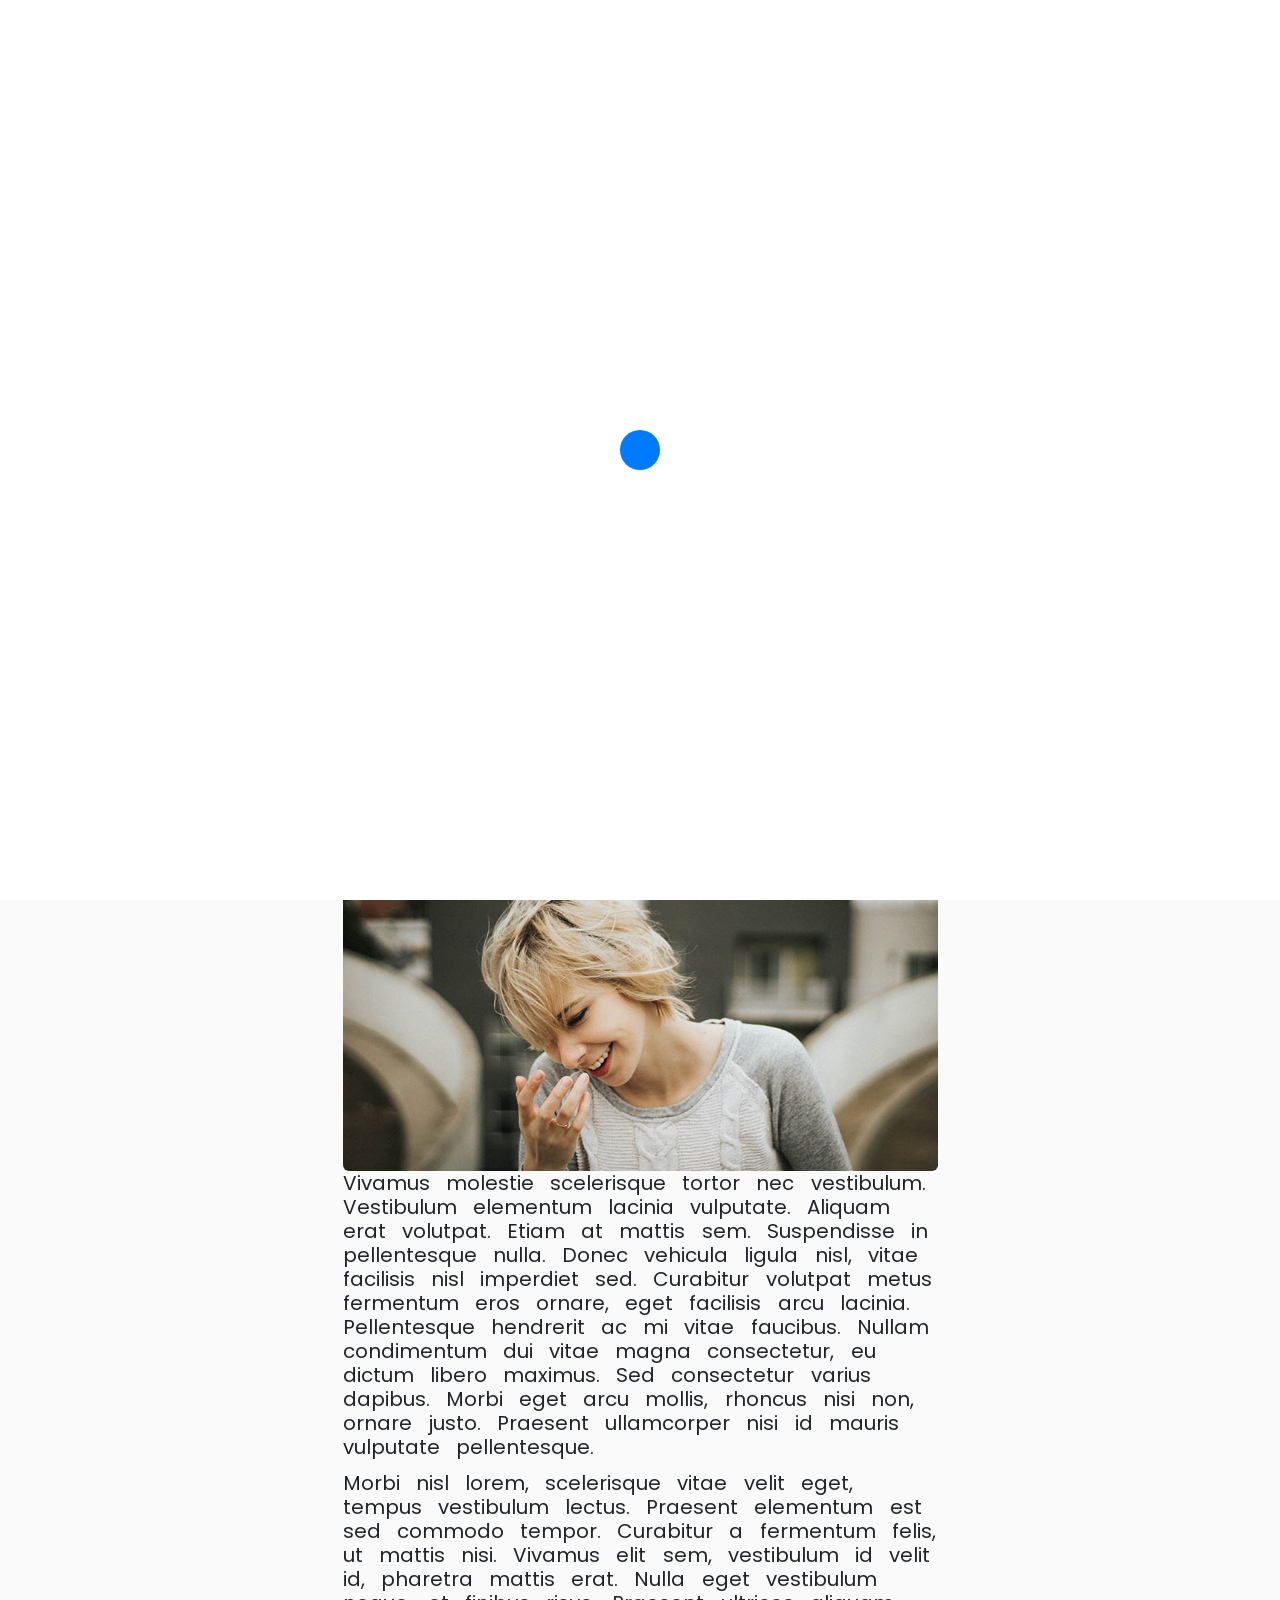
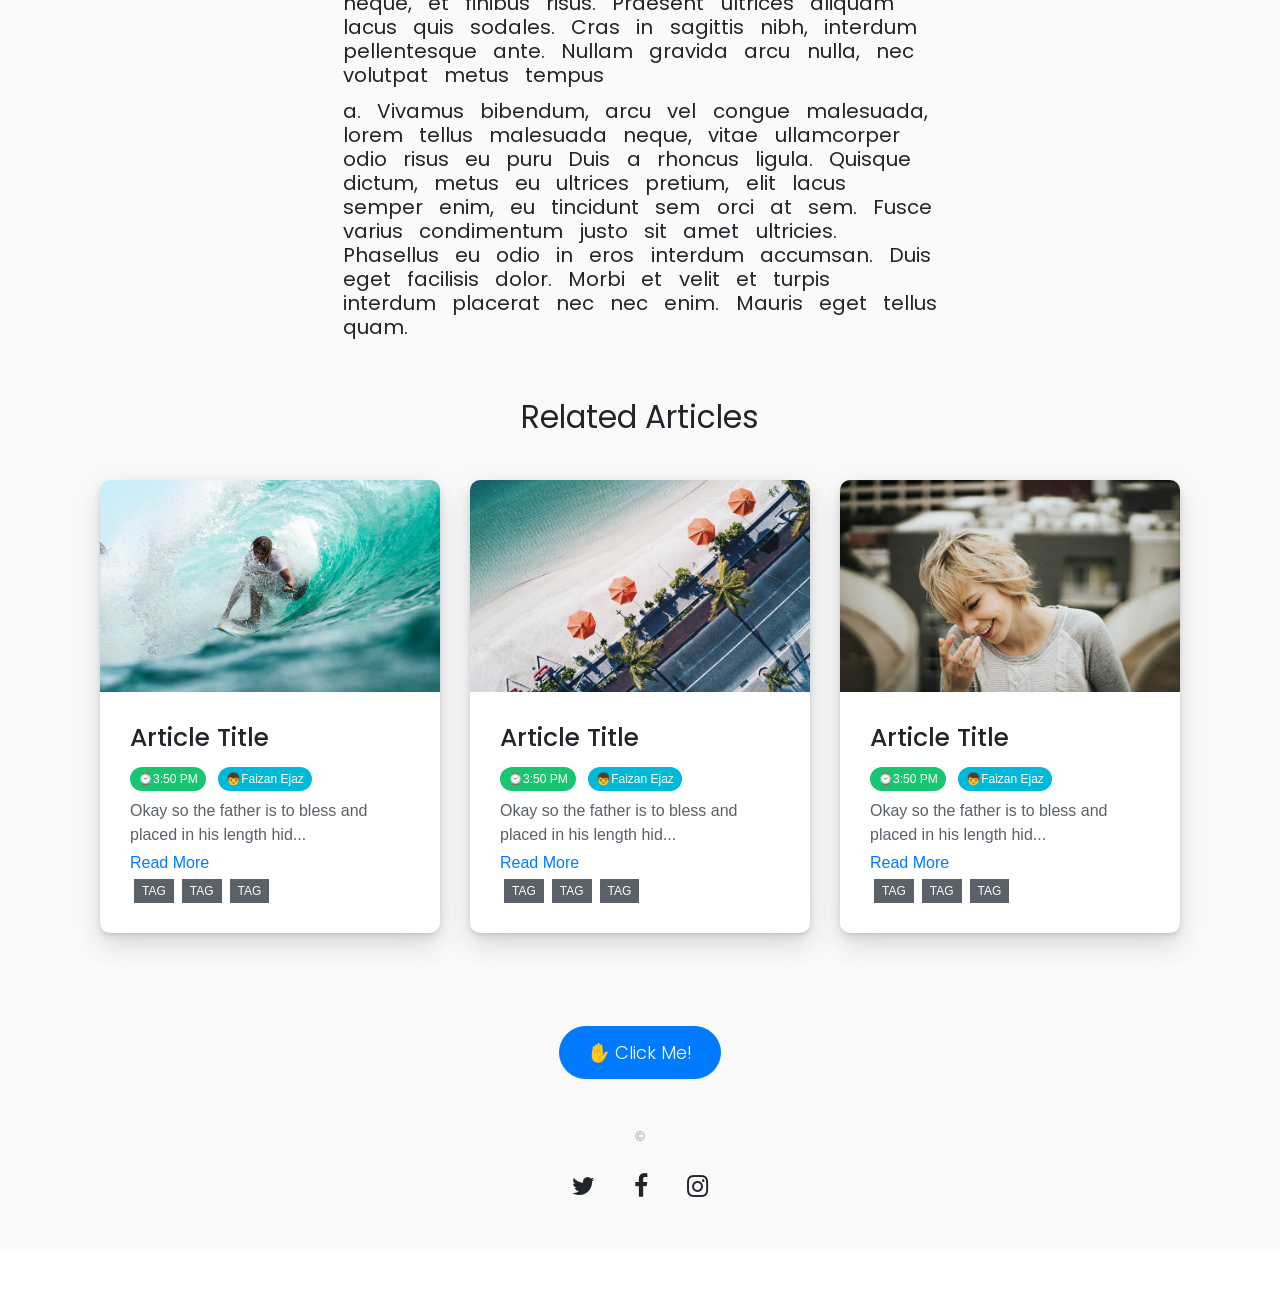
==== article.html @ 7bbad63c "initial commit" ====
<!doctype html>
<html class="no-js" lang="en">

<head>
    <meta charset="utf-8">
    <meta http-equiv="x-ua-compatible" content="ie=edge">
    <title>Article Layout</title>
    <meta name="description" content="Articles &amp; Cards">
    <meta name="viewport" content="width=device-width, initial-scale=1">
    <link rel="stylesheet" href="https://maxcdn.bootstrapcdn.com/bootstrap/4.0.0-beta/css/bootstrap.min.css" integrity="sha384-/Y6pD6FV/Vv2HJnA6t+vslU6fwYXjCFtcEpHbNJ0lyAFsXTsjBbfaDjzALeQsN6M" crossorigin="anonymous">
    <link rel="stylesheet" href="https://maxcdn.bootstrapcdn.com/font-awesome/4.7.0/css/font-awesome.min.css">
    <link rel="stylesheet" href="css/lib.min.css">
    <link rel="stylesheet" href="css/styles.css">
</head>

<body>
<div class="loader"><div class="page-loader"></div></div>

<!-- Page Content -->
<div class="page-content">
    <!-- Content -->
    <div class="content clearfix">

        <div class="py-0">
            <div class="icons-example mb-0">
                <div class="icons-example-wrapper material-icons col-md-12">
                    <div class="material-icons col-lg-3 col-md-3 col-sm-12 d-table text-center ml-auto mr-auto py-5">
                        <h2 class="text-light mb-2">Article Title 🦄</h2>
                    </div>
                    <div class="text-center">
                            <span class="badge ml-5 mr-5 mt-0 mb-0 badge-squared badge-outline-info">TAG</span>
                            <span class="badge ml-5 mr-5 mt-0 mb-0 badge-squared badge-outline-success">TAG</span>
                            <span class="badge ml-5 mr-5 mt-0 mb-0 badge-squared badge-outline-warning">TAG</span>
                            <span class="badge ml-5 mr-5 mt-0 mb-0 badge-squared badge-outline-success">TAG</span>
                    </div>

                    
                </div>
            </div>
        </div>
        
        <div class="row mt-5 mb-5">
            <div class="col-lg-3">
                banner
            </div>
            <div class="col-lg-6">
                    <div class="container article-content">
                                    <h3>Some heading:</h3>
                                    <h5>
                                    Fusce ut lacus quis lacus fringilla eleifend. Pellentesque in justo tincidunt,
                                    pulvinar augue quis, volutpat magna. Cras ullamcorper sem et lacus feugiat lacinia.
                                     Nunc mattis gravida semper. Ut quis libero tellus. Vestibulum interdum, lectus ac egestas sagittis,
                                      dolor lorem rutrum massa, ut facilisis diam ligula ac quam. Morbi rhoncus justo metus, vitae facilisis magna varius at.
                                       Vivamus feugiat facilisis ex, in fermentum magna posuere sit amet.
                
                            
                                    </h5>
                                    <center>
                                            <img src="images/3.jpg" class="img-thumbnail mb-10 mt-10" alt="">
                                        
                                    </center>
                                    <h5>
                                            Vivamus molestie scelerisque tortor nec vestibulum. Vestibulum elementum lacinia vulputate. Aliquam erat volutpat. 
                                            Etiam at mattis sem. Suspendisse in pellentesque nulla.
                                             Donec vehicula ligula nisl, vitae facilisis nisl imperdiet sed. Curabitur volutpat metus fermentum eros ornare, eget facilisis arcu lacinia.
                                             Pellentesque hendrerit ac mi vitae faucibus. Nullam condimentum dui vitae magna consectetur, eu dictum libero maximus.
                                             Sed consectetur varius dapibus. Morbi eget arcu mollis, rhoncus nisi non, ornare justo. Praesent ullamcorper nisi id mauris vulputate pellentesque.
                                                
                                    </h5>
                    
                                    <h5> 
                                        Morbi nisl lorem, scelerisque vitae velit eget, tempus vestibulum lectus. Praesent elementum est sed commodo tempor. Curabitur a fermentum felis,
                                        ut mattis nisi. Vivamus elit sem, vestibulum id velit id, pharetra mattis erat. Nulla eget vestibulum neque, et finibus risus.
                                        Praesent ultrices aliquam lacus quis sodales. Cras in sagittis nibh, interdum pellentesque ante. Nullam gravida arcu nulla, nec volutpat metus tempus
                    
                                    </h5>
                
                                    <h5>
                                            a. Vivamus bibendum, arcu vel congue malesuada, lorem tellus malesuada neque, vitae ullamcorper odio risus eu puru                              Duis a rhoncus ligula. Quisque dictum, metus eu ultrices pretium, elit lacus semper enim, eu tincidunt sem orci at sem.
                                   Fusce varius condimentum justo sit amet ultricies. Phasellus eu odio in eros interdum accumsan. 
                                    Duis eget facilisis dolor. Morbi et velit et turpis interdum placerat nec nec enim. Mauris eget tellus quam.
                                    </h5>
                        
                        </div>
            </div>
            <div class="col-lg-3">
                banner here
            </div>
        </div>
        
        <!-- Cards -->
        <div id="cards" class="container mb-2" style="padding-bottom: 1px">
            <div class="section-title col-lg-8 col-md-10 ml-auto mr-auto">
                <h3 class="mb-4 text-center">Related Articles</h3>
            </div>

            <div class="example col-md-12 ml-auto mr-auto">
                    <div class="row">
                            <div class="col-lg-4 col-md-6 col-sm-12 mb-4 sm-hidden">
                                    <div class="card">
                                            <img class="card-img-top" src="images/1.jpg" alt="Card image cap">
                                            <div class="card-body">
                                                <h4 class="card-title">Article Title</h4>
                                                <span class="badge mr-2 mb-2 badge-pill badge-success">⌚3:50 PM</span>
                                                <span class="badge mr-2 mb-2 badge-pill badge-info">👦Faizan Ejaz</span>
                                                <p class="card-text mb-1"> Okay so the father is to bless and placed
                                                    in his length hid...</p>
                                                <a href="#">Read More</a>
                                                <div class="row mt-1 ml-1">
                                                    <span class="badge mr-2 badge-squared badge-secondary">TAG</span>
                                                    <span class="badge mr-2 badge-squared badge-secondary">TAG</span>
                                                    <span class="badge mr-2 badge-squared badge-secondary">TAG</span>
                                                </div>
                                            </div>
                                        </div>
                            </div>
        
                            <div class="col-lg-4 col-md-6 col-sm-12 mb-3 sm-hidden">
                                <div class="card">
                                    <img class="card-img-top" src="images/2.jpg" alt="Card image cap">
                                    <div class="card-body">
                                        <h4 class="card-title">Article Title</h4>
                                        <span class="badge mr-2 mb-2 badge-pill badge-success">⌚3:50 PM</span>
                                        <span class="badge mr-2 mb-2 badge-pill badge-info">👦Faizan Ejaz</span>
                                        <p class="card-text mb-1"> Okay so the father is to bless and placed
                                            in his length hid...</p>
                                        <a href="#">Read More</a>
                                        <div class="row mt-1 ml-1">
                                            <span class="badge mr-2 badge-squared badge-secondary">TAG</span>
                                            <span class="badge mr-2 badge-squared badge-secondary">TAG</span>
                                            <span class="badge mr-2 badge-squared badge-secondary">TAG</span>
                                        </div>
                                    </div>
                                </div>
                            </div>
        
                            <div class="col-lg-4 col-md-6 col-sm-12 mb-4 sm-hidden">
                                    <div class="card">
                                            <img class="card-img-top" src="images/3.jpg" alt="Card image cap">
                                            <div class="card-body">
                                                <h4 class="card-title">Article Title</h4>
                                                <span class="badge mr-2 mb-2 badge-pill badge-success">⌚3:50 PM</span>
                                                <span class="badge mr-2 mb-2 badge-pill badge-info">👦Faizan Ejaz</span>
                                                <p class="card-text mb-1"> Okay so the father is to bless and placed
                                                    in his length hid...</p>
                                                <a href="#">Read More</a>
                                                <div class="row mt-1 ml-1">
                                                    <span class="badge mr-2 badge-squared badge-secondary">TAG</span>
                                                    <span class="badge mr-2 badge-squared badge-secondary">TAG</span>
                                                    <span class="badge mr-2 badge-squared badge-secondary">TAG</span>
                                                </div>
                                            </div>
                                        </div>
                            </div>
        
                        </div>
            </div>
        </div>



            <div class="mb-5">
                <!-- Trigger -->
                <button type="button" class="btn btn-primary btn-pill btn-lg d-table ml-auto mr-auto" data-toggle="modal" data-target="#exampleModal">
                    ✋ Click Me!
                </button>


<!-- footer -->
    <footer class="main-footer py-5">
        <p class="text-muted text-center small p-0 mb-4">&copy;</p>
        <div class="social d-table ml-auto mr-auto">
            <a class="twitter mx-3 h4" href="" target="_blank">
                <i class="fa fa-twitter"></i>
                <span class="sr-only">View our Twitter Profile</span>
            </a>
            <a class="facebook mx-3 h4" href="" target="_blank">
                <i class="fa fa-facebook"></i>
                <span class="sr-only">View our Facebook Profile <span>
            </a>
            <a class="github mx-3 h4" href="" target="_blank">
                <i class="fa fa-instagram"></i>
                <span class="sr-only">View our Instagram Profile</span>
            </a>
        </div>
    </footer>
</div>

<!-- JavaScript -->
<script src="https://code.jquery.com/jquery-3.2.1.min.js" integrity="sha256-hwg4gsxgFZhOsEEamdOYGBf13FyQuiTwlAQgxVSNgt4=" crossorigin="anonymous"></script>
<script src="https://cdnjs.cloudflare.com/ajax/libs/popper.js/1.11.0/umd/popper.min.js" integrity="sha384-b/U6ypiBEHpOf/4+1nzFpr53nxSS+GLCkfwBdFNTxtclqqenISfwAzpKaMNFNmj4" crossorigin="anonymous"></script>
<script src="https://maxcdn.bootstrapcdn.com/bootstrap/4.0.0-beta/js/bootstrap.min.js" integrity="sha384-h0AbiXch4ZDo7tp9hKZ4TsHbi047NrKGLO3SEJAg45jXxnGIfYzk4Si90RDIqNm1" crossorigin="anonymous"></script>
<script src="js/lib.min.js"></script>
<script src="js/main.js"></script>

</body>
</html>
---- css/lib.min.css ----
@import url(https://fonts.googleapis.com/css?family=Poppins:300,400,500,600|Roboto+Mono);@media (max-width:575px){html{font-size:15px}}body{font-size:1rem;font-weight:300;color:#5a6169;background-color:#fff}a{color:#007bff;text-decoration:none}a:hover{color:#0056b3;text-decoration:underline}b,strong{font-weight:500}h1,h2,h3,h4,h5,h6{margin-top:0;margin-bottom:.5rem}.h1,.h2,.h3,.h4,.h5,.h6,h1,h2,h3,h4,h5,h6{margin-bottom:.75rem;font-family:Poppins,-apple-system,BlinkMacSystemFont,"Segoe UI",Roboto,"Helvetica Neue",Arial,sans-serif;font-weight:400;color:#212529}.h1,h1{font-size:3.052rem;letter-spacing:-.0625rem;line-height:3rem}.h2,h2{font-size:2.441rem;letter-spacing:-.0625rem;line-height:2.25rem}.h3,h3{font-size:1.953rem;line-height:2.25rem}.h4,h4{font-size:1.563rem;line-height:2rem}.h5,h5{font-size:1.25rem;line-height:1.5rem}.h6,h6{font-size:1rem;line-height:1.5rem}p+.h1,p+.h2,p+.h3,p+.h4,p+.h5,p+.h6,p+h1,p+h2,p+h3,p+h4,p+h5,p+h6{margin-top:2.25rem}.lead{line-height:1.875rem}.display-1,.display-2,.display-3,.display-4{margin-bottom:.75rem}.display-1{font-size:7.451rem;line-height:1}.display-2{font-size:5.96rem;line-height:1}.display-3{font-size:4.768rem;line-height:1}.display-4{font-size:3.815rem;line-height:1}p{margin-bottom:1.75rem}hr{margin-top:1.125rem;margin-bottom:1.125rem}.mark,mark{background-color:#fff09e}.blockquote{margin-bottom:.75rem;font-size:1.5rem}.blockquote-footer{font-size:1.125rem}.img-thumbnail{padding:0;border:none;border-radius:.375rem;box-shadow:none}.figure-img{margin-bottom:.75rem}.figure-caption{font-size:1rem}code,kbd,pre,samp{font-family:"Roboto Mono",Menlo,Monaco,Consolas,"Liberation Mono","Courier New",monospace}code{padding:.1875rem .8125rem;font-size:.75rem}kbd{padding:.1875rem .8125rem;font-size:.75rem;border-radius:.625rem;box-shadow:none}pre{margin-bottom:.75rem;font-size:.75rem;color:#212529;line-height:1.375rem}.table{margin-bottom:1.5rem}.table-striped tbody tr:nth-of-type(odd){background-color:#f7f8fb}.table-primary,.table-primary>td,.table-primary>th{background-color:#b8daff}.table-hover .table-primary:hover{background-color:#9fcdff}.table-hover .table-primary:hover>td,.table-hover .table-primary:hover>th{background-color:#9fcdff}.table-secondary,.table-secondary>td,.table-secondary>th{background-color:#d1d3d5}.table-hover .table-secondary:hover{background-color:#c4c6c9}.table-hover .table-secondary:hover>td,.table-hover .table-secondary:hover>th{background-color:#c4c6c9}.table-success,.table-success>td,.table-success>th{background-color:#beefd7}.table-hover .table-success:hover{background-color:#aaeaca}.table-hover .table-success:hover>td,.table-hover .table-success:hover>th{background-color:#aaeaca}.table-info,.table-info>td,.table-info>th{background-color:#b8ebf4}.table-hover .table-info:hover{background-color:#a2e5f1}.table-hover .table-info:hover>td,.table-hover .table-info:hover>th{background-color:#a2e5f1}.table-warning,.table-warning>td,.table-warning>th{background-color:#ffeab8}.table-hover .table-warning:hover{background-color:#ffe29f}.table-hover .table-warning:hover>td,.table-hover .table-warning:hover>th{background-color:#ffe29f}.table-danger,.table-danger>td,.table-danger>th{background-color:#eebec8}.table-hover .table-danger:hover{background-color:#e9aab7}.table-hover .table-danger:hover>td,.table-hover .table-danger:hover>th{background-color:#e9aab7}.table-light,.table-light>td,.table-light>th{background-color:#f9fafb}.table-hover .table-light:hover{background-color:#eaedf1}.table-hover .table-light:hover>td,.table-hover .table-light:hover>th{background-color:#eaedf1}.table-dark,.table-dark>td,.table-dark>th{background-color:#c1c2c3}.table-hover .table-dark:hover{background-color:#b4b5b6}.table-hover .table-dark:hover>td,.table-hover .table-dark:hover>th{background-color:#b4b5b6}.form-control{padding:.664rem 1rem;font-size:.95rem;line-height:1.125rem;color:#495057;border:1px solid #becad6;font-weight:300;border-radius:.375rem;transition:border-color 250ms cubic-bezier(.27,.01,.38,1.06),box-shadow 250ms cubic-bezier(.27,.01,.38,1.06)}.form-control:hover{border-color:#8fa4b8}.form-control:focus{color:#495057;border-color:#007bff;box-shadow:0 .313rem .719rem rgba(0,123,255,.1),0 .156rem .125rem rgba(0,0,0,.06)}.form-control:focus:hover{border-color:#007bff}.form-control::-webkit-input-placeholder{color:#868e96}.form-control:-ms-input-placeholder{color:#868e96}.form-control::placeholder{color:#868e96}.form-control:disabled,.form-control[readonly]{background-color:#f5f6f7}.form-control:disabled:hover,.form-control[readonly]:hover{cursor:not-allowed}select.form-control:hover{cursor:pointer}form .col-form-label,form .col-form-legend,form label{font-size:.95rem}form label:hover{cursor:pointer}.col-form-label{padding-top:calc(.664rem - 1px * 2);padding-bottom:calc(.664rem - 1px * 2)}.col-form-label-lg{padding-top:calc(.75rem - 1px * 2);padding-bottom:calc(.75rem - 1px * 2);font-size:1rem}.col-form-label-sm{padding-top:calc(.35rem - 1px * 2);padding-bottom:calc(.35rem - 1px * 2);font-size:.875rem}.col-form-legend{padding-top:.664rem;padding-bottom:.664rem}.form-control-plaintext{padding-top:.664rem;padding-bottom:.664rem;line-height:1.1;font-weight:300}.form-control-sm{padding:.35rem 1rem;font-size:.875rem;border-radius:.2rem}select.form-control-sm:not([size]):not([multiple]){height:calc(1.575rem + 2px)}.form-control-lg{padding:.75rem 1.75rem;font-size:1rem;border-radius:.5rem}select.form-control-lg:not([size]):not([multiple]){height:calc(2.5rem + 2px)}.form-check.disabled .form-check-label{color:#868e96}.form-check-label{padding-left:1.25rem}.form-check-input{margin-top:.313rem;margin-left:-1.25rem;margin-right:.313rem}.invalid-feedback{display:none;margin-top:.25rem;font-size:.875rem;color:#c4183c}.custom-select.is-valid,.form-control.is-valid,.was-validated .custom-select:valid,.was-validated .form-control:valid{border-color:#17c671;box-shadow:0 5px 11.5px rgba(23,198,113,.1)}.custom-select.is-valid:focus,.form-control.is-valid:focus,.was-validated .custom-select:valid:focus,.was-validated .form-control:valid:focus{box-shadow:0 5px 11.5px rgba(23,198,113,.1),0 1px 1px .1rem rgba(23,198,113,.2)}.custom-select.is-valid:focus:hover,.form-control.is-valid:focus:hover,.was-validated .custom-select:valid:focus:hover,.was-validated .form-control:valid:focus:hover{border-color:#17c671}.form-check-input.is-valid+.form-check-label,.was-validated .form-check-input:valid+.form-check-label{color:#17c671}.custom-control-input.is-valid~.custom-control-indicator,.was-validated .custom-control-input:valid~.custom-control-indicator{background-color:#57eca4;border-color:#2ae68b}.custom-control-input.is-valid~.custom-control-description,.was-validated .custom-control-input:valid~.custom-control-description{color:#17c671}.custom-select.is-valid,.was-validated .custom-select:valid{color:#17c671}.custom-file-input:focus.is-valid~.custom-file-control,.was-validated .custom-file-input:focus:valid~.custom-file-control{box-shadow:0 5px 11.5px rgba(23,198,113,.1),0 1px 1px .1rem rgba(23,198,113,.2)}.custom-file-input.is-valid~.custom-file-control,.was-validated .custom-file-input:valid~.custom-file-control{border-color:#17c671;box-shadow:0 5px 11.5px rgba(23,198,113,.1)}.custom-file-input.is-valid~.custom-file-control::before,.was-validated .custom-file-input:valid~.custom-file-control::before{background-color:#b3f6d5;border-color:#2ae68b;color:#17c671}.custom-file-input.is-valid~.custom-file-control::after,.was-validated .custom-file-input:valid~.custom-file-control::after{color:#17c671}.custom-toggle .custom-control-input:checked.is-valid~.custom-control-indicator,.was-validated .custom-toggle .custom-control-input:checked:valid~.custom-control-indicator{background:#17c671;border-color:transparent}.custom-toggle .custom-control-input:checked.is-valid~.custom-control-indicator:after,.was-validated .custom-toggle .custom-control-input:checked:valid~.custom-control-indicator:after{background:#fff}.custom-toggle .custom-control-input.is-valid~.custom-control-indicator,.was-validated .custom-toggle .custom-control-input:valid~.custom-control-indicator{background:#fff}.custom-toggle .custom-control-input.is-valid~.custom-control-indicator:after,.was-validated .custom-toggle .custom-control-input:valid~.custom-control-indicator:after{background:#eb8c95}.custom-select.is-invalid,.form-control.is-invalid,.was-validated .custom-select:invalid,.was-validated .form-control:invalid{border-color:#c4183c;box-shadow:0 5px 11.5px rgba(196,24,60,.1)}.custom-select.is-invalid:focus,.form-control.is-invalid:focus,.was-validated .custom-select:invalid:focus,.was-validated .form-control:invalid:focus{box-shadow:0 5px 11.5px rgba(196,24,60,.1),0 1px 1px .1rem rgba(196,24,60,.2)}.custom-select.is-invalid:focus:hover,.form-control.is-invalid:focus:hover,.was-validated .custom-select:invalid:focus:hover,.was-validated .form-control:invalid:focus:hover{border-color:#c4183c}.form-check-input.is-invalid+.form-check-label,.was-validated .form-check-input:invalid+.form-check-label{color:#c4183c}.custom-control-input.is-invalid~.custom-control-indicator,.was-validated .custom-control-input:invalid~.custom-control-indicator{background-color:#ea5876;border-color:#e52a51}.custom-control-input.is-invalid~.custom-control-description,.was-validated .custom-control-input:invalid~.custom-control-description{color:#c4183c}.custom-select.is-invalid,.was-validated .custom-select:invalid{color:#c4183c}.custom-file-input:focus.is-invalid~.custom-file-control,.was-validated .custom-file-input:focus:invalid~.custom-file-control{box-shadow:0 5px 11.5px rgba(196,24,60,.1),0 1px 1px .1rem rgba(196,24,60,.2)}.custom-file-input.is-invalid~.custom-file-control,.was-validated .custom-file-input:invalid~.custom-file-control{border-color:#c4183c;box-shadow:0 5px 11.5px rgba(196,24,60,.1)}.custom-file-input.is-invalid~.custom-file-control::before,.was-validated .custom-file-input:invalid~.custom-file-control::before{background-color:#f6b2c0;border-color:#e52a51;color:#c4183c}.custom-file-input.is-invalid~.custom-file-control::after,.was-validated .custom-file-input:invalid~.custom-file-control::after{color:#c4183c}.custom-toggle .custom-control-input:checked.is-invalid~.custom-control-indicator,.was-validated .custom-toggle .custom-control-input:checked:invalid~.custom-control-indicator{background:#17c671;border-color:transparent}.custom-toggle .custom-control-input:checked.is-invalid~.custom-control-indicator:after,.was-validated .custom-toggle .custom-control-input:checked:invalid~.custom-control-indicator:after{background:#fff}.custom-toggle .custom-control-input.is-invalid~.custom-control-indicator,.was-validated .custom-toggle .custom-control-input:invalid~.custom-control-indicator{background:#fff}.custom-toggle .custom-control-input.is-invalid~.custom-control-indicator:after,.was-validated .custom-toggle .custom-control-input:invalid~.custom-control-indicator:after{background:#eb8c95}.btn{font-weight:300;font-family:Poppins,-apple-system,BlinkMacSystemFont,"Segoe UI",Roboto,"Helvetica Neue",Arial,sans-serif;border:1px solid transparent;padding:.75rem 1.25rem;font-size:.875rem;line-height:1.1;border-radius:.375rem;transition:all 250ms cubic-bezier(.27,.01,.38,1.06)}.btn.hover,.btn:hover{cursor:pointer}.btn.disabled,.btn:disabled{box-shadow:none}.btn.btn-squared{border-radius:0}.btn.btn-pill{border-radius:50px}.btn-primary{background-color:#007bff;border-color:#007bff;box-shadow:none;color:#fff}.btn-primary:hover{color:#fff;background-color:#006fe6;border-color:#007bff;box-shadow:0 5px 15px rgba(0,0,0,.05),0 4px 10px rgba(0,123,255,.25)}.btn-primary.focus,.btn-primary:focus{box-shadow:0 0 0 3px rgba(0,123,255,.15),0 3px 15px rgba(0,123,255,.2),0 2px 5px rgba(0,0,0,.1)}.btn-primary.disabled,.btn-primary:disabled{background-color:#007bff;border-color:#007bff;box-shadow:none;cursor:not-allowed}.btn-primary.active,.btn-primary:active,.show>.btn-primary.dropdown-toggle{background-color:#006fe6;background-image:none;border-color:#0062cc;box-shadow:inset 0 .1875rem .625rem 0 #0062cc,inset 0 .0625rem .125rem 0 #0056b3}.btn-secondary{background-color:#5a6169;border-color:#5a6169;box-shadow:none;color:#fff}.btn-secondary:hover{color:#fff;background-color:#4e545b;border-color:#5a6169;box-shadow:0 5px 15px rgba(0,0,0,.05),0 4px 10px rgba(90,97,105,.25)}.btn-secondary.focus,.btn-secondary:focus{box-shadow:0 0 0 3px rgba(90,97,105,.15),0 3px 15px rgba(90,97,105,.2),0 2px 5px rgba(0,0,0,.1)}.btn-secondary.disabled,.btn-secondary:disabled{background-color:#5a6169;border-color:#5a6169;box-shadow:none;cursor:not-allowed}.btn-secondary.active,.btn-secondary:active,.show>.btn-secondary.dropdown-toggle{background-color:#4e545b;background-image:none;border-color:#42484e;box-shadow:inset 0 .1875rem .625rem 0 #42484e,inset 0 .0625rem .125rem 0 #373b40}.btn-success{background-color:#17c671;border-color:#17c671;box-shadow:none;color:#fff}.btn-success:hover{color:#fff;background-color:#14af64;border-color:#17c671;box-shadow:0 5px 15px rgba(0,0,0,.05),0 4px 10px rgba(23,198,113,.25)}.btn-success.focus,.btn-success:focus{box-shadow:0 0 0 3px rgba(23,198,113,.15),0 3px 15px rgba(23,198,113,.2),0 2px 5px rgba(0,0,0,.1)}.btn-success.disabled,.btn-success:disabled{background-color:#17c671;border-color:#17c671;box-shadow:none;cursor:not-allowed}.btn-success.active,.btn-success:active,.show>.btn-success.dropdown-toggle{background-color:#14af64;background-image:none;border-color:#129857;box-shadow:inset 0 .1875rem .625rem 0 #129857,inset 0 .0625rem .125rem 0 #0f814a}.btn-info{background-color:#00b8d8;border-color:#00b8d8;box-shadow:none;color:#fff}.btn-info:hover{color:#fff;background-color:#00a2bf;border-color:#00b8d8;box-shadow:0 5px 15px rgba(0,0,0,.05),0 4px 10px rgba(0,184,216,.25)}.btn-info.focus,.btn-info:focus{box-shadow:0 0 0 3px rgba(0,184,216,.15),0 3px 15px rgba(0,184,216,.2),0 2px 5px rgba(0,0,0,.1)}.btn-info.disabled,.btn-info:disabled{background-color:#00b8d8;border-color:#00b8d8;box-shadow:none;cursor:not-allowed}.btn-info.active,.btn-info:active,.show>.btn-info.dropdown-toggle{background-color:#00a2bf;background-image:none;border-color:#008da5;box-shadow:inset 0 .1875rem .625rem 0 #008da5,inset 0 .0625rem .125rem 0 #00778c}.btn-warning{background-color:#ffb400;border-color:#ffb400;box-shadow:none;color:#000}.btn-warning:hover{color:#000;background-color:#e6a200;border-color:#ffb400;box-shadow:0 5px 15px rgba(0,0,0,.05),0 4px 10px rgba(255,180,0,.25)}.btn-warning.focus,.btn-warning:focus{box-shadow:0 0 0 3px rgba(255,180,0,.15),0 3px 15px rgba(255,180,0,.2),0 2px 5px rgba(0,0,0,.1)}.btn-warning.disabled,.btn-warning:disabled{background-color:#ffb400;border-color:#ffb400;box-shadow:none;cursor:not-allowed}.btn-warning.active,.btn-warning:active,.show>.btn-warning.dropdown-toggle{background-color:#e6a200;background-image:none;border-color:#cc9000;box-shadow:inset 0 .1875rem .625rem 0 #cc9000,inset 0 .0625rem .125rem 0 #b37e00}.btn-danger{background-color:#c4183c;border-color:#c4183c;box-shadow:none;color:#fff}.btn-danger:hover{color:#fff;background-color:#ad1535;border-color:#c4183c;box-shadow:0 5px 15px rgba(0,0,0,.05),0 4px 10px rgba(196,24,60,.25)}.btn-danger.focus,.btn-danger:focus{box-shadow:0 0 0 3px rgba(196,24,60,.15),0 3px 15px rgba(196,24,60,.2),0 2px 5px rgba(0,0,0,.1)}.btn-danger.disabled,.btn-danger:disabled{background-color:#c4183c;border-color:#c4183c;box-shadow:none;cursor:not-allowed}.btn-danger.active,.btn-danger:active,.show>.btn-danger.dropdown-toggle{background-color:#ad1535;background-image:none;border-color:#97122e;box-shadow:inset 0 .1875rem .625rem 0 #97122e,inset 0 .0625rem .125rem 0 #801027}.btn-light{background-color:#e9ecef;border-color:#e9ecef;box-shadow:none;color:#3b4651}.btn-light:hover{color:#3b4651;background-color:#dadfe4;border-color:#e9ecef;box-shadow:0 5px 15px rgba(0,0,0,.05),0 4px 10px rgba(233,236,239,.25)}.btn-light.focus,.btn-light:focus{box-shadow:0 0 0 3px rgba(233,236,239,.15),0 3px 15px rgba(233,236,239,.2),0 2px 5px rgba(0,0,0,.1)}.btn-light.disabled,.btn-light:disabled{background-color:#e9ecef;border-color:#e9ecef;box-shadow:none;cursor:not-allowed}.btn-light.active,.btn-light:active,.show>.btn-light.dropdown-toggle{background-color:#dadfe4;background-image:none;border-color:#cbd3da;box-shadow:inset 0 .1875rem .625rem 0 #cbd3da,inset 0 .0625rem .125rem 0 #bdc6cf}.btn-dark{background-color:#212529;border-color:#212529;box-shadow:none;color:#fff}.btn-dark:hover{color:#fff;background-color:#16181b;border-color:#212529;box-shadow:0 5px 15px rgba(0,0,0,.05),0 4px 10px rgba(33,37,41,.25)}.btn-dark.focus,.btn-dark:focus{box-shadow:0 0 0 3px rgba(33,37,41,.15),0 3px 15px rgba(33,37,41,.2),0 2px 5px rgba(0,0,0,.1)}.btn-dark.disabled,.btn-dark:disabled{background-color:#212529;border-color:#212529;box-shadow:none;cursor:not-allowed}.btn-dark.active,.btn-dark:active,.show>.btn-dark.dropdown-toggle{background-color:#16181b;background-image:none;border-color:#0a0c0d;box-shadow:inset 0 .1875rem .625rem 0 #0a0c0d,inset 0 .0625rem .125rem 0 #000}.btn-white{background-color:#fff;border-color:#fff;box-shadow:none;color:#595959}.btn-white:hover{color:#595959;background-color:#f2f2f2;border-color:#fff;box-shadow:0 5px 15px rgba(0,0,0,.05),0 4px 10px rgba(255,255,255,.25)}.btn-white.focus,.btn-white:focus{box-shadow:0 0 0 3px rgba(255,255,255,.15),0 3px 15px rgba(255,255,255,.2),0 2px 5px rgba(0,0,0,.1)}.btn-white.disabled,.btn-white:disabled{background-color:#fff;border-color:#fff;box-shadow:none;cursor:not-allowed}.btn-white.active,.btn-white:active,.show>.btn-white.dropdown-toggle{background-color:#f2f2f2;background-image:none;border-color:#e6e6e6;box-shadow:inset 0 .1875rem .625rem 0 #e6e6e6,inset 0 .0625rem .125rem 0 #d9d9d9}.btn-black{background-color:#000;border-color:#000;box-shadow:none;color:#fff}.btn-black:hover{color:#fff;background-color:#000;border-color:#000;box-shadow:0 5px 15px rgba(0,0,0,.05),0 4px 10px rgba(0,0,0,.25)}.btn-black.focus,.btn-black:focus{box-shadow:0 0 0 3px rgba(0,0,0,.15),0 3px 15px rgba(0,0,0,.2),0 2px 5px rgba(0,0,0,.1)}.btn-black.disabled,.btn-black:disabled{background-color:#000;border-color:#000;box-shadow:none;cursor:not-allowed}.btn-black.active,.btn-black:active,.show>.btn-black.dropdown-toggle{background-color:#000;background-image:none;border-color:#000;box-shadow:inset 0 .1875rem .625rem 0 #000,inset 0 .0625rem .125rem 0 #000}.btn-outline-primary{background-color:transparent;background-image:none;border-color:#007bff}.btn-outline-primary:hover{background-color:#007bff;border-color:#007bff;box-shadow:0 5px 15px rgba(0,0,0,.05),0 4px 10px rgba(0,123,255,.25);color:#fff}.btn-outline-primary.focus,.btn-outline-primary:focus{box-shadow:0 0 0 3px rgba(0,123,255,.15),0 3px 15px rgba(0,123,255,.2),0 2px 5px rgba(0,0,0,.1)}.btn-outline-primary.disabled,.btn-outline-primary:disabled{color:#007bff;background-color:transparent;box-shadow:none}.btn-outline-primary.active,.btn-outline-primary:active,.show>.btn-outline-primary.dropdown-toggle{color:#fff;background-color:#007bff;border-color:#007bff}.btn-outline-secondary{background-color:transparent;background-image:none;border-color:#5a6169}.btn-outline-secondary:hover{background-color:#5a6169;border-color:#5a6169;box-shadow:0 5px 15px rgba(0,0,0,.05),0 4px 10px rgba(90,97,105,.25);color:#fff}.btn-outline-secondary.focus,.btn-outline-secondary:focus{box-shadow:0 0 0 3px rgba(90,97,105,.15),0 3px 15px rgba(90,97,105,.2),0 2px 5px rgba(0,0,0,.1)}.btn-outline-secondary.disabled,.btn-outline-secondary:disabled{color:#5a6169;background-color:transparent;box-shadow:none}.btn-outline-secondary.active,.btn-outline-secondary:active,.show>.btn-outline-secondary.dropdown-toggle{color:#fff;background-color:#5a6169;border-color:#5a6169}.btn-outline-success{background-color:transparent;background-image:none;border-color:#17c671}.btn-outline-success:hover{background-color:#17c671;border-color:#17c671;box-shadow:0 5px 15px rgba(0,0,0,.05),0 4px 10px rgba(23,198,113,.25);color:#fff}.btn-outline-success.focus,.btn-outline-success:focus{box-shadow:0 0 0 3px rgba(23,198,113,.15),0 3px 15px rgba(23,198,113,.2),0 2px 5px rgba(0,0,0,.1)}.btn-outline-success.disabled,.btn-outline-success:disabled{color:#17c671;background-color:transparent;box-shadow:none}.btn-outline-success.active,.btn-outline-success:active,.show>.btn-outline-success.dropdown-toggle{color:#fff;background-color:#17c671;border-color:#17c671}.btn-outline-info{background-color:transparent;background-image:none;border-color:#00b8d8}.btn-outline-info:hover{background-color:#00b8d8;border-color:#00b8d8;box-shadow:0 5px 15px rgba(0,0,0,.05),0 4px 10px rgba(0,184,216,.25);color:#fff}.btn-outline-info.focus,.btn-outline-info:focus{box-shadow:0 0 0 3px rgba(0,184,216,.15),0 3px 15px rgba(0,184,216,.2),0 2px 5px rgba(0,0,0,.1)}.btn-outline-info.disabled,.btn-outline-info:disabled{color:#00b8d8;background-color:transparent;box-shadow:none}.btn-outline-info.active,.btn-outline-info:active,.show>.btn-outline-info.dropdown-toggle{color:#fff;background-color:#00b8d8;border-color:#00b8d8}.btn-outline-warning{background-color:transparent;background-image:none;border-color:#ffb400}.btn-outline-warning:hover{background-color:#ffb400;border-color:#ffb400;box-shadow:0 5px 15px rgba(0,0,0,.05),0 4px 10px rgba(255,180,0,.25);color:#000}.btn-outline-warning.focus,.btn-outline-warning:focus{box-shadow:0 0 0 3px rgba(255,180,0,.15),0 3px 15px rgba(255,180,0,.2),0 2px 5px rgba(0,0,0,.1)}.btn-outline-warning.disabled,.btn-outline-warning:disabled{color:#ffb400;background-color:transparent;box-shadow:none}.btn-outline-warning.active,.btn-outline-warning:active,.show>.btn-outline-warning.dropdown-toggle{color:#fff;background-color:#ffb400;border-color:#ffb400}.btn-outline-danger{background-color:transparent;background-image:none;border-color:#c4183c}.btn-outline-danger:hover{background-color:#c4183c;border-color:#c4183c;box-shadow:0 5px 15px rgba(0,0,0,.05),0 4px 10px rgba(196,24,60,.25);color:#fff}.btn-outline-danger.focus,.btn-outline-danger:focus{box-shadow:0 0 0 3px rgba(196,24,60,.15),0 3px 15px rgba(196,24,60,.2),0 2px 5px rgba(0,0,0,.1)}.btn-outline-danger.disabled,.btn-outline-danger:disabled{color:#c4183c;background-color:transparent;box-shadow:none}.btn-outline-danger.active,.btn-outline-danger:active,.show>.btn-outline-danger.dropdown-toggle{color:#fff;background-color:#c4183c;border-color:#c4183c}.btn-outline-light{background-color:transparent;background-image:none;border-color:#e9ecef;color:#3b4651}.btn-outline-light:hover{background-color:#e9ecef;border-color:#e9ecef;box-shadow:0 5px 15px rgba(0,0,0,.05),0 4px 10px rgba(233,236,239,.25);color:#3b4651}.btn-outline-light.focus,.btn-outline-light:focus{box-shadow:0 0 0 3px rgba(233,236,239,.15),0 3px 15px rgba(233,236,239,.2),0 2px 5px rgba(0,0,0,.1)}.btn-outline-light.disabled,.btn-outline-light:disabled{color:#e9ecef;background-color:transparent;box-shadow:none}.btn-outline-light.active,.btn-outline-light:active,.show>.btn-outline-light.dropdown-toggle{color:#fff;background-color:#e9ecef;border-color:#e9ecef;color:#3b4651}.btn-outline-dark{background-color:transparent;background-image:none;border-color:#212529}.btn-outline-dark:hover{background-color:#212529;border-color:#212529;box-shadow:0 5px 15px rgba(0,0,0,.05),0 4px 10px rgba(33,37,41,.25);color:#fff}.btn-outline-dark.focus,.btn-outline-dark:focus{box-shadow:0 0 0 3px rgba(33,37,41,.15),0 3px 15px rgba(33,37,41,.2),0 2px 5px rgba(0,0,0,.1)}.btn-outline-dark.disabled,.btn-outline-dark:disabled{color:#212529;background-color:transparent;box-shadow:none}.btn-outline-dark.active,.btn-outline-dark:active,.show>.btn-outline-dark.dropdown-toggle{color:#fff;background-color:#212529;border-color:#212529}.btn-outline-white{background-color:transparent;background-image:none;border-color:#fff;color:#fff}.btn-outline-white:hover{background-color:#fff;border-color:#fff;box-shadow:0 5px 15px rgba(0,0,0,.05),0 4px 10px rgba(255,255,255,.25);color:#595959}.btn-outline-white.focus,.btn-outline-white:focus{box-shadow:0 0 0 3px rgba(255,255,255,.15),0 3px 15px rgba(255,255,255,.2),0 2px 5px rgba(0,0,0,.1)}.btn-outline-white.disabled,.btn-outline-white:disabled{color:#fff;background-color:transparent;box-shadow:none}.btn-outline-white.active,.btn-outline-white:active,.show>.btn-outline-white.dropdown-toggle{color:#fff;background-color:#fff;border-color:#fff}.btn-outline-white:active{color:#595959}.btn-outline-black{background-color:transparent;background-image:none;border-color:#000;color:#000}.btn-outline-black:hover{background-color:#000;border-color:#000;box-shadow:0 5px 15px rgba(0,0,0,.05),0 4px 10px rgba(0,0,0,.25);color:#fff}.btn-outline-black.focus,.btn-outline-black:focus{box-shadow:0 0 0 3px rgba(0,0,0,.15),0 3px 15px rgba(0,0,0,.2),0 2px 5px rgba(0,0,0,.1)}.btn-outline-black.disabled,.btn-outline-black:disabled{color:#000;background-color:transparent;box-shadow:none}.btn-outline-black.active,.btn-outline-black:active,.show>.btn-outline-black.dropdown-toggle{color:#000;background-color:#000;border-color:#000}.btn-outline-black:active{color:#fff}.btn-link{font-weight:300;color:#007bff}.btn-link:focus,.btn-link:hover{color:#0056b3;text-decoration:underline}.btn-link:disabled{color:#868e96}.btn-group-lg>.btn,.btn-lg{padding:.75rem 1.75rem;font-size:1.125rem;line-height:1.5;border-radius:.5rem}.btn-group-sm>.btn,.btn-sm{padding:.35rem 1rem;font-size:.75rem;line-height:1.5;border-radius:.2rem}.btn-block+.btn-block{margin-top:.5rem}.fade{transition:opacity .2s ease-in-out}.collapsing{transition:height 350ms ease-in-out}i.material-icons{font-size:inherit;position:relative;top:2px}.dropdown-menu{min-width:10rem;padding:.5rem 0;margin:0 0 0;font-size:1rem;color:#5a6169;border:1px solid rgba(0,0,0,.05);border-radius:.375rem;box-shadow:0 .5rem 4rem rgba(0,0,0,.11),0 10px 20px rgba(0,0,0,.05),0 2px 3px rgba(0,0,0,.06)}.dropdown-divider{height:0;margin:.75rem 0;overflow:hidden;border-top:1px solid #e9ecef}.dropdown-item{padding:.5rem 1.25rem;font-weight:300;color:#212529;font-size:.9375rem;transition:background-color 250ms cubic-bezier(.27,.01,.38,1.06),color 250ms cubic-bezier(.27,.01,.38,1.06)}.dropdown-item:focus,.dropdown-item:hover{color:#16181b;background-color:#eceeef}.dropdown-item.active,.dropdown-item:active{color:#16181b;background-color:#c3c7cc}.dropdown-item.disabled,.dropdown-item:disabled{color:#868e96}.dropdown-header{padding:.5rem 1.25rem;font-size:.875rem;color:#868e96}.btn+.dropdown-toggle-split{padding-right:.75rem;padding-left:.75rem}.btn-group-sm>.btn+.dropdown-toggle-split,.btn-sm+.dropdown-toggle-split{padding-right:.75rem;padding-left:.75rem}.btn-group-lg>.btn+.dropdown-toggle-split,.btn-lg+.dropdown-toggle-split{padding-right:1.3125rem;padding-left:1.3125rem}.btn-group.show .dropdown-toggle{box-shadow:inset 0 3px 5px rgba(0,0,0,.125)}.input-group[class*=with-addon-icon]{position:relative}.input-group[class*=with-addon-icon] .input-group-addon{position:absolute;background:0 0;border:none;z-index:100}.input-group[class*=with-addon-icon] .form-control{border-radius:.375rem}.input-group.with-addon-icon-left .form-control{padding-left:40px}.input-group.with-addon-icon-left .input-group-addon{left:0}.input-group.with-addon-icon-right .form-control{padding-right:40px}.input-group.with-addon-icon-right .input-group-addon{right:0}.input-group-addon{padding:12px 14px;font-weight:300;line-height:1.1;color:#abb6bf;background-color:#f9fafb;border:1px solid #becad6;border-radius:.375rem}.input-group-addon.form-control-sm{padding:.35rem 1rem;font-size:.875rem;border-radius:.2rem}.input-group-addon.form-control-lg{padding:.75rem 1.75rem;font-size:1rem;border-radius:.5rem}.input-group-addon.with-icon{background:#fff}.input-group-addon i.material-icons{top:0}.input-group-btn>.btn+.btn{margin-left:-1px}.input-group-btn:not(:last-child)>.btn,.input-group-btn:not(:last-child)>.btn-group{margin-right:-1px}.input-group-btn:not(:first-child)>.btn,.input-group-btn:not(:first-child)>.btn-group{margin-left:-1px}.custom-control{min-height:1.5rem;padding-left:1.688rem}.custom-control .custom-control-description{transition:color 250ms cubic-bezier(.27,.01,.38,1.06)}.custom-control:hover{cursor:pointer}.custom-control-input:checked~.custom-control-indicator{color:#fff;background-color:#007bff;border-color:transparent;box-shadow:none}.custom-control-input:focus~.custom-control-indicator{box-shadow:none}.custom-control-input:active~.custom-control-indicator{color:#fff;background-color:#b3d7ff;box-shadow:none}.custom-control-input:disabled~.custom-control-indicator{background-color:#e9ecef}.custom-control-input:disabled~.custom-control-description{color:#868e96}.custom-control-indicator{top:.1875rem;width:1.125rem;height:1.125rem;background-color:#fff;border:1px solid #becad6;transition:all 250ms cubic-bezier(.27,.01,.38,1.06)}.custom-checkbox .custom-control-indicator{border-radius:2px}.custom-checkbox .custom-control-indicator:after{content:'';position:absolute;top:2px;left:6px;width:5px;height:11px;opacity:0;-webkit-transform:rotate(45deg) scale(0);transform:rotate(45deg) scale(0);border-right:2px solid #fff;border-bottom:2px solid #fff;transition:all 250ms cubic-bezier(.27,.01,.38,1.06);transition-delay:.1s}.custom-checkbox .custom-control-input:checked~.custom-control-indicator{background-image:none}.custom-checkbox .custom-control-input:checked~.custom-control-indicator:after{opacity:1;-webkit-transform:rotate(45deg) scale(1);transform:rotate(45deg) scale(1)}.custom-checkbox .custom-control-input:indeterminate~.custom-control-indicator{background-color:#007bff;box-shadow:none}.custom-checkbox .custom-control-input:focus~.custom-control-indicator{box-shadow:0 .313rem .719rem rgba(0,123,255,.1),0 .156rem .125rem rgba(0,0,0,.06)}.custom-checkbox .custom-control-input:disabled~.custom-control-indicator{border-color:#becad6}.custom-checkbox .custom-control-input:disabled~.custom-control-indicator:after{border-color:#a8aeb4}.custom-radio .custom-control-indicator{border-radius:50%}.custom-radio .custom-control-indicator:after{content:'';position:absolute;border-radius:50%;background:#fff;width:1.125rem;height:1.125rem;top:-1px;left:-1px;opacity:0;-webkit-transform:scale(0);transform:scale(0);transition:all 250ms cubic-bezier(.27,.01,.38,1.06);transition-delay:.1s}.custom-radio .custom-control-input:checked~.custom-control-indicator{background-image:none}.custom-radio .custom-control-input:checked~.custom-control-indicator:after{opacity:1;-webkit-transform:scale(.4);transform:scale(.4)}.custom-radio .custom-control-input:focus~.custom-control-indicator{box-shadow:0 .313rem .719rem rgba(0,123,255,.1),0 .156rem .125rem rgba(0,0,0,.06)}.custom-radio .custom-control-input:disabled~.custom-control-indicator{border-color:#becad6}.custom-radio .custom-control-input:disabled~.custom-control-indicator:after{background:#a8aeb4}.custom-controls-stacked .custom-control{margin-bottom:.25rem}.custom-select{height:calc(2.428rem + 2px);padding:.375rem 1.75rem .375rem .75rem;line-height:1.2;color:#495057;font-size:.95rem;font-weight:300;background:#fff url("data:image/svg+xml;charset=utf8,%3Csvg xmlns='http://www.w3.org/2000/svg' viewBox='0 0 4 5'%3E%3Cpath fill='%23333' d='M2 0L0 2h4zm0 5L0 3h4z'/%3E%3C/svg%3E") no-repeat right .75rem center;background-size:8px 10px;border:1px solid #becad6;transition:border-color 250ms cubic-bezier(.27,.01,.38,1.06),box-shadow 250ms cubic-bezier(.27,.01,.38,1.06);border-radius:.375rem}.custom-select:hover{border-color:#8fa4b8}.custom-select:focus{color:#495057;border-color:#007bff;box-shadow:0 .313rem .719rem rgba(0,123,255,.1),0 .156rem .125rem rgba(0,0,0,.06)}.custom-select:focus:hover{border-color:#007bff}.custom-select:focus{border-color:#007bff;box-shadow:0 .313rem .719rem rgba(0,123,255,.1),0 .156rem .125rem rgba(0,0,0,.06)}.custom-select:focus::-ms-value{color:#495057;background-color:#fff}.custom-select:disabled{color:#868e96;background-color:#e9ecef}.custom-select:hover{cursor:pointer;border-color:#8fa4b8}.custom-select-sm{height:calc(1.575rem + 2px);padding-top:.375rem;padding-bottom:.375rem;font-size:75%}.custom-file{height:calc(2.428rem + 2px);font-size:.95rem;transition:border-color 250ms cubic-bezier(.27,.01,.38,1.06),box-shadow 250ms cubic-bezier(.27,.01,.38,1.06)}.custom-file-input{min-width:14rem;height:calc(2.428rem + 2px)}.custom-file-input:focus~.custom-file-control{color:#495057;border-color:#007bff;box-shadow:0 .313rem .719rem rgba(0,123,255,.1),0 .156rem .125rem rgba(0,0,0,.06)}.custom-file-input:focus~.custom-file-control:before{color:#007bff;background:#e6f2ff;border-color:#007bff}.custom-file-input:focus~.custom-file-control:hover{border-color:#007bff}.custom-file-input:hover{cursor:pointer}.custom-file-input:hover~.custom-file-control,.custom-file-input:hover~.custom-file-control:before{border-color:#8fa4b8}.custom-file-input:disabled+.custom-file-control{color:#868e96;background-color:#f8f9fa}.custom-file-control{height:calc(2.428rem + 2px);padding:.5rem 1rem;line-height:1.5;color:#495057;font-weight:300;background-color:#fff;border:1px solid #becad6;transition:box-shadow 250ms cubic-bezier(.27,.01,.38,1.06),border-color 250ms cubic-bezier(.27,.01,.38,1.06);border-radius:.375rem}.custom-file-control::before{top:-1px;right:-1px;bottom:-1px;height:calc(2.428rem + 2px);padding:.5rem 1rem;line-height:1.5;color:#495057;background-color:#e9ecef;border:1px solid #becad6;border-radius:0 .375rem .375rem 0;transition:background 250ms cubic-bezier(.27,.01,.38,1.06),color 250ms cubic-bezier(.27,.01,.38,1.06),border-color 250ms cubic-bezier(.27,.01,.38,1.06)}.custom-toggle{padding-left:60px}.custom-toggle .custom-control-indicator{position:absolute;top:0;left:0;width:50px;height:28px;background:#fff;display:block;border-radius:100px;border:1px solid #becad6;opacity:.99}.custom-toggle .custom-control-indicator:hover{cursor:pointer}.custom-toggle .custom-control-indicator:after{content:'';position:absolute;top:3px;left:3px;width:20px;height:20px;background:#becad6;border-radius:100px;transition:.3s}.custom-toggle .custom-control-input:disabled:active+.custom-control-indicator:after{width:20px}.custom-toggle .custom-control-input:disabled:active+.custom-control-indicator,.custom-toggle .custom-control-input:disabled:checked+.custom-control-indicator{background-color:#e9ecef}.custom-toggle .custom-control-input:active+.custom-control-indicator{background-color:#fff}.custom-toggle .custom-control-input:checked+.custom-control-indicator{background:#17c671}.custom-toggle .custom-control-input:checked+.custom-control-indicator:after{background:#fff}.custom-toggle .custom-control-input:checked+.custom-control-indicator:after{left:46px;-webkit-transform:translateX(-100%);transform:translateX(-100%)}.custom-toggle .custom-control-input:active+.custom-control-indicator:after{width:26px}.custom-toggle .custom-control-input:disabled:checked+.custom-control-indicator{border-color:#becad6}.custom-toggle .custom-control-input:disabled:checked+.custom-control-indicator:after{background:#becad6}.custom-slider-input{display:none}.nav{font-size:.875rem;font-family:Poppins,-apple-system,BlinkMacSystemFont,"Segoe UI",Roboto,"Helvetica Neue",Arial,sans-serif}.nav-link{padding:.625rem 1.125rem;transition:all 250ms cubic-bezier(.27,.01,.38,1.06)}.nav-tabs{border-bottom:1px solid #d1d4d8}.nav-tabs .nav-item{margin-bottom:-1px}.nav-tabs .nav-link{border-top-left-radius:.375rem;border-top-right-radius:.375rem}.nav-tabs .nav-link:focus,.nav-tabs .nav-link:hover{border-color:#e9ecef #e9ecef #d1d4d8}.nav-tabs .nav-link.disabled{color:#868e96}.nav-tabs .nav-link.disabled:hover{cursor:not-allowed;border-color:transparent}.nav-tabs .nav-link:hover{border-color:#e7e9ea}.nav-tabs .nav-item.show .nav-link,.nav-tabs .nav-link.active{color:#495057;background-color:#fff;border-color:#ddd #ddd #fff}.nav-pills .nav-link{border-radius:.375rem}.nav-pills .nav-link.active,.nav-pills .nav-link.active:hover,.show>.nav-pills .nav-link{color:#fff;background-color:#007bff}.nav-pills .nav-link:hover{background-color:#fdfdfd}.nav-outlined-pills .nav-link{border-radius:.375rem;border:1px solid transparent}.nav-outlined-pills .nav-link.active,.show>.nav-outlined-pills .nav-link{background:0 0;color:#007bff;border-color:#007bff}.nav-outlined-pills .nav-link:hover{border-color:#e7e9ea}.nav-blue .nav-link.active{background-color:#007bff;border-color:#0074f0;color:#fff}.nav-blue .nav-link{color:#007bff}.nav-blue.nav-outlined-pills .nav-link.active{background:0 0;border-color:#3395ff;color:#007bff}.nav-blue.nav-outlined-pills .nav-link.active:hover{border-color:#3395ff}.nav-blue.nav-outlined-pills .nav-link{color:#007bff}.nav-indigo .nav-link.active{background-color:#674eec;border-color:#5b40eb;color:#fff}.nav-indigo .nav-link{color:#674eec}.nav-indigo.nav-outlined-pills .nav-link.active{background:0 0;border-color:#8f7cf1;color:#674eec}.nav-indigo.nav-outlined-pills .nav-link.active:hover{border-color:#8f7cf1}.nav-indigo.nav-outlined-pills .nav-link{color:#674eec}.nav-purple .nav-link.active{background-color:#8445f7;border-color:#7a36f6;color:#fff}.nav-purple .nav-link{color:#8445f7}.nav-purple.nav-outlined-pills .nav-link.active{background:0 0;border-color:#a476f9;color:#8445f7}.nav-purple.nav-outlined-pills .nav-link.active:hover{border-color:#a476f9}.nav-purple.nav-outlined-pills .nav-link{color:#8445f7}.nav-pink .nav-link.active{background-color:#ff4169;border-color:#ff325d;color:#fff}.nav-pink .nav-link{color:#ff4169}.nav-pink.nav-outlined-pills .nav-link.active{background:0 0;border-color:#ff7491;color:#ff4169}.nav-pink.nav-outlined-pills .nav-link.active:hover{border-color:#ff7491}.nav-pink.nav-outlined-pills .nav-link{color:#ff4169}.nav-red .nav-link.active{background-color:#c4183c;border-color:#b61638;color:#fff}.nav-red .nav-link{color:#c4183c}.nav-red.nav-outlined-pills .nav-link.active{background:0 0;border-color:#e52a51;color:#c4183c}.nav-red.nav-outlined-pills .nav-link.active:hover{border-color:#e52a51}.nav-red.nav-outlined-pills .nav-link{color:#c4183c}.nav-orange .nav-link.active{background-color:#fb7906;border-color:#ee7204;color:#fff}.nav-orange .nav-link{color:#fb7906}.nav-orange.nav-outlined-pills .nav-link.active{background:0 0;border-color:#fc9438;color:#fb7906}.nav-orange.nav-outlined-pills .nav-link.active:hover{border-color:#fc9438}.nav-orange.nav-outlined-pills .nav-link{color:#fb7906}.nav-yellow .nav-link.active{background-color:#ffb400;border-color:#f0a900;color:#000}.nav-yellow .nav-link{color:#ffb400}.nav-yellow.nav-outlined-pills .nav-link.active{background:0 0;border-color:#ffc333;color:#ffb400}.nav-yellow.nav-outlined-pills .nav-link.active:hover{border-color:#ffc333}.nav-yellow.nav-outlined-pills .nav-link{color:#ffb400}.nav-green .nav-link.active{background-color:#17c671;border-color:#15b869;color:#fff}.nav-green .nav-link{color:#17c671}.nav-green.nav-outlined-pills .nav-link.active{background:0 0;border-color:#2ae68b;color:#17c671}.nav-green.nav-outlined-pills .nav-link.active:hover{border-color:#2ae68b}.nav-green.nav-outlined-pills .nav-link{color:#17c671}.nav-teal .nav-link.active{background-color:#1adba2;border-color:#18cd98;color:#000}.nav-teal .nav-link{color:#1adba2}.nav-teal.nav-outlined-pills .nav-link.active{background:0 0;border-color:#40e8b7;color:#1adba2}.nav-teal.nav-outlined-pills .nav-link.active:hover{border-color:#40e8b7}.nav-teal.nav-outlined-pills .nav-link{color:#1adba2}.nav-cyan .nav-link.active{background-color:#00b8d8;border-color:#00abc9;color:#fff}.nav-cyan .nav-link{color:#00b8d8}.nav-cyan.nav-outlined-pills .nav-link.active{background:0 0;border-color:#0cdbff;color:#00b8d8}.nav-cyan.nav-outlined-pills .nav-link.active:hover{border-color:#0cdbff}.nav-cyan.nav-outlined-pills .nav-link{color:#00b8d8}.nav-white .nav-link.active{background-color:#fff;border-color:#f7f7f7;color:#595959}.nav-white .nav-link{color:#fff}.nav-white.nav-outlined-pills .nav-link.active{background:0 0;border-color:#fff;color:#fff}.nav-white.nav-outlined-pills .nav-link.active:hover{border-color:#fff}.nav-white.nav-outlined-pills .nav-link{color:#fff}.nav-gray .nav-link.active{background-color:#868e96;border-color:#7e868f;color:#fff}.nav-gray .nav-link{color:#868e96}.nav-gray.nav-outlined-pills .nav-link.active{background:0 0;border-color:#a1a8ae;color:#868e96}.nav-gray.nav-outlined-pills .nav-link.active:hover{border-color:#a1a8ae}.nav-gray.nav-outlined-pills .nav-link{color:#868e96}.nav-gray-dark .nav-link.active{background-color:#343a40;border-color:#2d3238;color:#fff}.nav-gray-dark .nav-link{color:#343a40}.nav-gray-dark.nav-outlined-pills .nav-link.active{background:0 0;border-color:#4b545c;color:#343a40}.nav-gray-dark.nav-outlined-pills .nav-link.active:hover{border-color:#4b545c}.nav-gray-dark.nav-outlined-pills .nav-link{color:#343a40}.navbar{padding:.75rem 1.5rem}.navbar-brand{padding-top:.625rem;padding-bottom:.625rem;margin-right:1.5rem;font-size:1rem;font-family:Poppins,-apple-system,BlinkMacSystemFont,"Segoe UI",Roboto,"Helvetica Neue",Arial,sans-serif;font-weight:400}.navbar-text{padding-top:.625rem;padding-bottom:.625rem}.navbar-toggler{padding:.5rem .5rem;font-size:1rem;background:#fff;border:1px solid transparent;border-radius:.375rem}@media (min-width:576px){.navbar-expand-sm .navbar-nav .nav-link{padding-right:.625rem;padding-left:.625rem}}@media (min-width:768px){.navbar-expand-md .navbar-nav .nav-link{padding-right:.625rem;padding-left:.625rem}}@media (min-width:992px){.navbar-expand-lg .navbar-nav .nav-link{padding-right:.625rem;padding-left:.625rem}}@media (min-width:1200px){.navbar-expand-xl .navbar-nav .nav-link{padding-right:.625rem;padding-left:.625rem}}.navbar-expand .navbar-nav .nav-link{padding-right:.625rem;padding-left:.625rem}.navbar-light .navbar-brand{color:rgba(0,0,0,.9)}.navbar-light .navbar-brand:focus,.navbar-light .navbar-brand:hover{color:rgba(0,0,0,.9)}.navbar-light .navbar-nav .nav-link{color:rgba(0,0,0,.5)}.navbar-light .navbar-nav .nav-link:focus,.navbar-light .navbar-nav .nav-link:hover{color:rgba(0,0,0,.7)}.navbar-light .navbar-nav .nav-link.disabled{color:rgba(0,0,0,.3)}.navbar-light .navbar-nav .active>.nav-link,.navbar-light .navbar-nav .nav-link.active,.navbar-light .navbar-nav .nav-link.show,.navbar-light .navbar-nav .show>.nav-link{color:rgba(0,0,0,.9)}.navbar-light .navbar-toggler{color:rgba(0,0,0,.5);border-color:rgba(0,0,0,.1);background:0 0}.navbar-light .navbar-toggler-icon{background-image:url("data:image/svg+xml;charset=utf8,%3Csvg viewBox='0 0 30 30' xmlns='http://www.w3.org/2000/svg'%3E%3Cpath stroke='rgba(0, 0, 0, 0.5)' stroke-width='2' stroke-linecap='round' stroke-miterlimit='10' d='M4 7h22M4 15h22M4 23h22'/%3E%3C/svg%3E")}.navbar-light .navbar-text{color:rgba(0,0,0,.5)}.navbar-dark .navbar-brand{color:#fff}.navbar-dark .navbar-brand:focus,.navbar-dark .navbar-brand:hover{color:#fff}.navbar-dark .navbar-nav .nav-link{color:rgba(255,255,255,.5)}.navbar-dark .navbar-nav .nav-link:focus,.navbar-dark .navbar-nav .nav-link:hover{color:rgba(255,255,255,.75)}.navbar-dark .navbar-nav .nav-link.disabled{color:rgba(255,255,255,.25)}.navbar-dark .navbar-nav .active>.nav-link,.navbar-dark .navbar-nav .nav-link.active,.navbar-dark .navbar-nav .nav-link.show,.navbar-dark .navbar-nav .show>.nav-link{color:#fff}.navbar-dark .navbar-toggler{color:rgba(255,255,255,.5);border-color:rgba(255,255,255,.1);background:0 0}.navbar-dark .navbar-toggler-icon{background-image:url("data:image/svg+xml;charset=utf8,%3Csvg viewBox='0 0 30 30' xmlns='http://www.w3.org/2000/svg'%3E%3Cpath stroke='rgba(255, 255, 255, 0.5)' stroke-width='2' stroke-linecap='round' stroke-miterlimit='10' d='M4 7h22M4 15h22M4 23h22'/%3E%3C/svg%3E")}.navbar-dark .navbar-text{color:rgba(255,255,255,.5)}.card{background-color:#fff;border:none;border-radius:.625rem;box-shadow:0 .46875rem 2.1875rem rgba(90,97,105,.1),0 .9375rem 1.40625rem rgba(90,97,105,.1),0 .25rem .53125rem rgba(90,97,105,.12),0 .125rem .1875rem rgba(90,97,105,.1)}.card .card-text{margin-bottom:1.5625rem}.card a:hover{text-decoration:none}.card-body{padding:1.875rem}.card-title{font-weight:500;margin-bottom:.75rem}.card-link{font-family:Poppins,-apple-system,BlinkMacSystemFont,"Segoe UI",Roboto,"Helvetica Neue",Arial,sans-serif}.card-link+.card-link{margin-left:1.875rem}.card>.list-group:first-child .list-group-item:first-child{border-top-left-radius:.625rem;border-top-right-radius:.625rem}.card>.list-group:last-child .list-group-item:last-child{border-bottom-right-radius:.625rem;border-bottom-left-radius:.625rem}.card .list-group-item{padding:.8125rem 1.875rem}.card-header{padding:1.09375rem 1.875rem;background-color:rgba(90,97,105,.06);border-bottom:none}.card-header:first-child{border-radius:.625rem .625rem 0 0}.card-footer{padding:1.09375rem 1.875rem;background-color:rgba(90,97,105,.06);border-top:none}.card-footer:last-child{border-radius:0 0 .625rem .625rem}.card-header-tabs{margin-bottom:-1rem;border-bottom:0}.card-header-tabs .nav-link:hover{border-bottom:transparent}.card-img-overlay{padding:1.875rem 2.1875rem;background:rgba(90,97,105,.5);border-radius:.625rem}.card-img-overlay .card-title{color:#fff}.card-img{border-radius:.625rem}.card-img-top{border-top-left-radius:.625rem;border-top-right-radius:.625rem}.card-img-bottom{border-bottom-right-radius:.625rem;border-bottom-left-radius:.625rem}@media (min-width:576px){.card-deck{margin-right:-.9375rem;margin-left:-.9375rem}.card-deck .card{margin-right:.9375rem;margin-left:.9375rem}}@media (min-width:576px){.card-group{box-shadow:0 .46875rem 2.1875rem rgba(90,97,105,.1),0 .9375rem 1.40625rem rgba(90,97,105,.1),0 .25rem .53125rem rgba(90,97,105,.12),0 .125rem .1875rem rgba(90,97,105,.1);border-bottom-right-radius:.625rem;border-bottom-left-radius:.625rem}.card-group .card{box-shadow:none}.card-group .card .card-body{border-right:1px solid #e7e9ea}.card-group .card .card-footer{border-radius:0;border-right:1px solid #e7e9ea}.card-group .card:first-child .card-footer{border-bottom-left-radius:.625rem}.card-group .card:last-child{border-right:none}.card-group .card:last-child .card-footer{border-bottom-right-radius:.625rem;border:none}.card-group .card:first-child{border-top-right-radius:0;border-bottom-right-radius:0}.card-group .card:first-child .card-img-top{border-top-right-radius:0}.card-group .card:first-child .card-img-bottom{border-bottom-right-radius:0}.card-group .card:last-child{border-top-left-radius:0;border-bottom-left-radius:0}.card-group .card:last-child .card-img-top{border-top-left-radius:0}.card-group .card:last-child .card-img-bottom{border-bottom-left-radius:0}.card-group .card:not(:first-child):not(:last-child){border-radius:0}.card-group .card:not(:first-child):not(:last-child) .card-img-bottom,.card-group .card:not(:first-child):not(:last-child) .card-img-top{border-radius:0}}.card-columns .card{margin-bottom:2.1875rem}@media (min-width:576px){.card-columns{-webkit-column-count:3;column-count:3;-webkit-column-gap:1.25rem;column-gap:1.25rem}}.pagination{border-radius:.375rem;font-family:Poppins,-apple-system,BlinkMacSystemFont,"Segoe UI",Roboto,"Helvetica Neue",Arial,sans-serif;font-size:.875rem}.page-item{box-shadow:0 .125rem .9375rem rgba(90,97,105,.1),0 .125rem .1875rem rgba(90,97,105,.15)}.page-item:first-child{border-top-left-radius:.375rem;border-bottom-left-radius:.375rem;overflow:hidden}.page-item:last-child{border-top-right-radius:.375rem;border-bottom-right-radius:.375rem;overflow:hidden}.page-item:last-child .page-link{border-right:none}.page-item.active .page-link{color:#fff;background-color:#007bff;border-color:#007bff}.page-item.disabled .page-link{color:#a8aeb4;background-color:#fff;border-color:#dfe1e3}.page-link{padding:.5rem .75rem;line-height:1.25;color:#007bff;background-color:#fff;border:none;margin:0;border:none;border-right:1px solid #dfe1e3;transition:all 250ms cubic-bezier(.27,.01,.38,1.06)}.page-link:focus,.page-link:hover{color:#0056b3;background-color:#f5f5f6;border-color:#dfe1e3}.pagination-lg .page-link{padding:.9375rem 1.5625rem;font-size:1rem;line-height:1.5}.pagination-lg .page-item:first-child .page-link{border-top-left-radius:.5rem;border-bottom-left-radius:.5rem}.pagination-lg .page-item:last-child .page-link{border-top-right-radius:.5rem;border-bottom-right-radius:.5rem}.pagination-sm .page-link{padding:.25rem .6875rem;font-size:.875rem;line-height:1.5}.pagination-sm .page-item:first-child .page-link{border-top-left-radius:.2rem;border-bottom-left-radius:.2rem}.pagination-sm .page-item:last-child .page-link{border-top-right-radius:.2rem;border-bottom-right-radius:.2rem}.badge{padding:.375rem .5rem;font-size:75%;font-weight:500;font-family:-apple-system,BlinkMacSystemFont,"Segoe UI",Roboto,"Helvetica Neue",Arial,sans-serif;color:#fff;border-radius:.375rem}a.badge{transition:all 250ms cubic-bezier(.27,.01,.38,1.06)}.badge-pill{border-radius:10rem}.badge-squared{border-radius:0}.badge-primary{color:#fff;background-color:#007bff}.badge-primary[href]:focus,.badge-primary[href]:hover{color:#fff;text-decoration:none;background-color:#0062cc}.badge-outline-primary{background:0 0;border:1px solid #007bff;color:#007bff}.badge-secondary{color:#fff;background-color:#5a6169}.badge-secondary[href]:focus,.badge-secondary[href]:hover{color:#fff;text-decoration:none;background-color:#42484e}.badge-outline-secondary{background:0 0;border:1px solid #5a6169;color:#5a6169}.badge-success{color:#fff;background-color:#17c671}.badge-success[href]:focus,.badge-success[href]:hover{color:#fff;text-decoration:none;background-color:#129857}.badge-outline-success{background:0 0;border:1px solid #17c671;color:#17c671}.badge-info{color:#fff;background-color:#00b8d8}.badge-info[href]:focus,.badge-info[href]:hover{color:#fff;text-decoration:none;background-color:#008da5}.badge-outline-info{background:0 0;border:1px solid #00b8d8;color:#00b8d8}.badge-warning{color:#000;background-color:#ffb400}.badge-warning[href]:focus,.badge-warning[href]:hover{color:#000;text-decoration:none;background-color:#cc9000}.badge-outline-warning{background:0 0;border:1px solid #ffb400;color:#ffb400}.badge-danger{color:#fff;background-color:#c4183c}.badge-danger[href]:focus,.badge-danger[href]:hover{color:#fff;text-decoration:none;background-color:#97122e}.badge-outline-danger{background:0 0;border:1px solid #c4183c;color:#c4183c}.badge-light{color:#3b4651;background-color:#e9ecef}.badge-light[href]:focus,.badge-light[href]:hover{color:#3b4651;text-decoration:none;background-color:#cbd3da}.badge-outline-light{background:0 0;border:1px solid #e9ecef;color:#e9ecef;color:#3b4651}.badge-dark{color:#fff;background-color:#212529}.badge-dark[href]:focus,.badge-dark[href]:hover{color:#fff;text-decoration:none;background-color:#0a0c0d}.badge-outline-dark{background:0 0;border:1px solid #212529;color:#212529}.jumbotron{padding:38px 42px;margin-bottom:2rem;background-color:#eceeef;border-radius:.5rem}@media (min-width:576px){.jumbotron{padding:4rem 2rem}}.alert{padding:.75rem 1.25rem;margin-bottom:1rem;border:none;border-radius:0}.alert-link{font-weight:500}.alert-dismissible .close{top:-.75rem;right:-1.25rem;padding:.75rem 1.25rem;transition:all 250ms cubic-bezier(.27,.01,.38,1.06)}.alert-dismissible .close:hover{cursor:pointer}.alert-primary{color:#f5faff;background-color:#007bff}.alert-primary .alert-link{color:#f5faff}.alert-secondary{color:#d9dcdf;background-color:#5a6169}.alert-secondary .alert-link{color:#d9dcdf}.alert-success{color:#d7fae9;background-color:#17c671}.alert-success .alert-link{color:#d7fae9}.alert-info{color:#cef8ff;background-color:#00b8d8}.alert-info .alert-link{color:#cef8ff}.alert-warning{color:#fffcf5;background-color:#ffb400}.alert-warning .alert-link{color:#fffcf5}.alert-danger{color:#fad7de;background-color:#c4183c}.alert-danger .alert-link{color:#fad7de}.alert-light{color:#fff;background-color:#e9ecef;color:#3b4651}.alert-light .alert-link{color:#fff}.alert-light .alert-link{color:#3b4651}.alert-dark{color:#959faa;background-color:#212529}.alert-dark .alert-link{color:#959faa}.progress-wrapper{position:relative;color:#5a6169}.progress-wrapper .progress-label{font-size:.8125rem}.progress-wrapper .progress-value{position:absolute;top:6px;right:0;color:#5a6169}.progress{font-size:.625rem;line-height:.625rem;background-color:#f5f5f6;margin-top:6px;border-radius:1.25rem;box-shadow:inset 0 .1rem .1rem rgba(90,97,105,.15)}.progress-sm{height:.3125rem}.progress-lg{height:.9375rem}.progress-lg .progress-bar{height:.9375rem}.progress-bar{height:.625rem;line-height:.625rem;color:#fff;background-color:#007bff;transition:width .6s ease}.progress-bar-striped{background-image:linear-gradient(45deg,rgba(255,255,255,.15) 25%,transparent 25%,transparent 50%,rgba(255,255,255,.15) 50%,rgba(255,255,255,.15) 75%,transparent 75%,transparent);background-size:.625rem .625rem}.progress-bar-animated{-webkit-animation:progress-bar-stripes 1s linear infinite;animation:progress-bar-stripes 1s linear infinite}.list-group-item-action{color:#5a6169;transition:all 250ms cubic-bezier(.27,.01,.38,1.06)}.list-group-item-action:focus,.list-group-item-action:hover{color:#5a6169;background-color:#f7f8f8}.list-group-item-action:active{color:#5a6169;background-color:#eceeef}.list-group-item{padding:.75rem 1.25rem;margin-bottom:-1px;background-color:#fff;border:1px solid rgba(0,0,0,.125)}.list-group-item:first-child{border-top-left-radius:.375rem;border-top-right-radius:.375rem}.list-group-item:last-child{border-bottom-right-radius:.375rem;border-bottom-left-radius:.375rem}.list-group-item.disabled,.list-group-item:disabled{color:#868e96;background-color:#fff}.list-group-item.active{color:#fff;background-color:#007bff;border-color:#007bff}.list-group-item-primary{color:#004085;background-color:#b8daff}a.list-group-item-primary,button.list-group-item-primary{color:#004085}a.list-group-item-primary:focus,a.list-group-item-primary:hover,button.list-group-item-primary:focus,button.list-group-item-primary:hover{color:#004085;background-color:#9fcdff}a.list-group-item-primary.active,button.list-group-item-primary.active{background-color:#004085;border-color:#004085}.list-group-item-secondary{color:#2f3237;background-color:#d1d3d5}a.list-group-item-secondary,button.list-group-item-secondary{color:#2f3237}a.list-group-item-secondary:focus,a.list-group-item-secondary:hover,button.list-group-item-secondary:focus,button.list-group-item-secondary:hover{color:#2f3237;background-color:#c4c6c9}a.list-group-item-secondary.active,button.list-group-item-secondary.active{background-color:#2f3237;border-color:#2f3237}.list-group-item-success{color:#0c673b;background-color:#beefd7}a.list-group-item-success,button.list-group-item-success{color:#0c673b}a.list-group-item-success:focus,a.list-group-item-success:hover,button.list-group-item-success:focus,button.list-group-item-success:hover{color:#0c673b;background-color:#aaeaca}a.list-group-item-success.active,button.list-group-item-success.active{background-color:#0c673b;border-color:#0c673b}.list-group-item-info{color:#006070;background-color:#b8ebf4}a.list-group-item-info,button.list-group-item-info{color:#006070}a.list-group-item-info:focus,a.list-group-item-info:hover,button.list-group-item-info:focus,button.list-group-item-info:hover{color:#006070;background-color:#a2e5f1}a.list-group-item-info.active,button.list-group-item-info.active{background-color:#006070;border-color:#006070}.list-group-item-warning{color:#855e00;background-color:#ffeab8}a.list-group-item-warning,button.list-group-item-warning{color:#855e00}a.list-group-item-warning:focus,a.list-group-item-warning:hover,button.list-group-item-warning:focus,button.list-group-item-warning:hover{color:#855e00;background-color:#ffe29f}a.list-group-item-warning.active,button.list-group-item-warning.active{background-color:#855e00;border-color:#855e00}.list-group-item-danger{color:#660c1f;background-color:#eebec8}a.list-group-item-danger,button.list-group-item-danger{color:#660c1f}a.list-group-item-danger:focus,a.list-group-item-danger:hover,button.list-group-item-danger:focus,button.list-group-item-danger:hover{color:#660c1f;background-color:#e9aab7}a.list-group-item-danger.active,button.list-group-item-danger.active{background-color:#660c1f;border-color:#660c1f}.list-group-item-light{color:#797b7c;background-color:#f9fafb}a.list-group-item-light,button.list-group-item-light{color:#797b7c}a.list-group-item-light:focus,a.list-group-item-light:hover,button.list-group-item-light:focus,button.list-group-item-light:hover{color:#797b7c;background-color:#eaedf1}a.list-group-item-light.active,button.list-group-item-light.active{background-color:#797b7c;border-color:#797b7c}.list-group-item-dark{color:#111315;background-color:#c1c2c3}a.list-group-item-dark,button.list-group-item-dark{color:#111315}a.list-group-item-dark:focus,a.list-group-item-dark:hover,button.list-group-item-dark:focus,button.list-group-item-dark:hover{color:#111315;background-color:#b4b5b6}a.list-group-item-dark.active,button.list-group-item-dark.active{background-color:#111315;border-color:#111315}.close{font-size:1.5rem;font-weight:500;color:#8c949d;text-shadow:none;transition:all 250ms cubic-bezier(.27,.01,.38,1.06)}.close:focus,.close:hover{color:#8c949d}.modal.fade .modal-dialog{transition:-webkit-transform .3s ease-out;transition:transform .3s ease-out;transition:transform .3s ease-out,-webkit-transform .3s ease-out}.modal-dialog{margin:.625rem}.modal-content{background-color:#fff;border:none;border-radius:.5rem;box-shadow:0 .46875rem 2.1875rem rgba(90,97,105,.1),0 .9375rem 1.40625rem rgba(90,97,105,.1),0 .25rem .53125rem rgba(90,97,105,.12),0 .125rem .1875rem rgba(90,97,105,.1)}.modal-backdrop{z-index:1040;background-color:#5a6169}.modal-backdrop.show{opacity:.12}.modal-header{padding:.9375rem 2.1875rem;border-bottom:1px solid #dfe1e3}.modal-title{line-height:1.5}.modal-body{padding:1.875rem 2.1875rem}.modal-footer{padding:.9375rem 2.1875rem;border-top:1px solid #dfe1e3}@media (min-width:576px){.modal-dialog{max-width:500px;margin:1.875rem auto}.modal-content{box-shadow:0 .46875rem 2.1875rem rgba(90,97,105,.1),0 .9375rem 1.40625rem rgba(90,97,105,.1),0 .25rem .53125rem rgba(90,97,105,.12),0 .125rem .1875rem rgba(90,97,105,.1)}.modal-sm{max-width:300px}}@media (min-width:992px){.modal-lg{max-width:800px}}.tooltip{z-index:1070;margin:0;font-family:-apple-system,BlinkMacSystemFont,"Segoe UI",Roboto,"Helvetica Neue",Arial,sans-serif;font-weight:300;line-height:1.5;font-size:.875rem}.tooltip.show{opacity:1}.tooltip .arrow{width:5px;height:5px}.tooltip.bs-tooltip-auto[x-placement^=top],.tooltip.bs-tooltip-top{padding:5px 0}.tooltip.bs-tooltip-auto[x-placement^=top] .arrow::before,.tooltip.bs-tooltip-top .arrow::before{margin-left:-3px;border-width:5px 5px 0;border-top-color:#fff}.tooltip.bs-tooltip-auto[x-placement^=right],.tooltip.bs-tooltip-right{padding:0 5px}.tooltip.bs-tooltip-auto[x-placement^=right] .arrow::before,.tooltip.bs-tooltip-right .arrow::before{margin-top:-3px;border-width:5px 5px 5px 0;border-right-color:#fff}.tooltip.bs-tooltip-auto[x-placement^=bottom],.tooltip.bs-tooltip-bottom{padding:5px 0}.tooltip.bs-tooltip-auto[x-placement^=bottom] .arrow::before,.tooltip.bs-tooltip-bottom .arrow::before{margin-left:-3px;border-width:0 5px 5px;border-bottom-color:#fff}.tooltip.bs-tooltip-auto[x-placement^=left],.tooltip.bs-tooltip-left{padding:0 5px}.tooltip.bs-tooltip-auto[x-placement^=left] .arrow::before,.tooltip.bs-tooltip-left .arrow::before{margin-top:-3px;border-width:5px 0 5px 5px;border-left-color:#fff}.tooltip-inner{max-width:200px;padding:7px 13px;color:#5a6169;background-color:#fff;border-radius:.375rem;box-shadow:0 3px 15px rgba(90,97,105,.1),0 2px 3px rgba(90,97,105,.2)}.popover{z-index:1060;max-width:276px;padding:0;font-family:-apple-system,BlinkMacSystemFont,"Segoe UI",Roboto,"Helvetica Neue",Arial,sans-serif;font-weight:300;line-height:1.5;font-size:.875rem;background-color:#fff;border:none;border-radius:.5rem;box-shadow:0 3px 15px rgba(90,97,105,.1),0 2px 3px rgba(90,97,105,.2)}.popover .arrow{width:10px;height:5px}.popover .arrow::before{border-width:11px}.popover .arrow::after{border-width:11px}.popover.bs-popover-auto[x-placement^=top],.popover.bs-popover-top{margin-bottom:10px}.popover.bs-popover-auto[x-placement^=top] .arrow::before,.popover.bs-popover-top .arrow::before{bottom:-11px;margin-left:-6px;border-top-color:rgba(0,0,0,.05)}.popover.bs-popover-auto[x-placement^=top] .arrow::after,.popover.bs-popover-top .arrow::after{bottom:-10px;margin-left:-6px;border-top-color:#fff}.popover.bs-popover-auto[x-placement^=right],.popover.bs-popover-right{margin-left:10px}.popover.bs-popover-auto[x-placement^=right] .arrow::after,.popover.bs-popover-auto[x-placement^=right] .arrow::before,.popover.bs-popover-right .arrow::after,.popover.bs-popover-right .arrow::before{margin-top:-8px}.popover.bs-popover-auto[x-placement^=right] .arrow::before,.popover.bs-popover-right .arrow::before{left:-11px;border-right-color:rgba(0,0,0,.05)}.popover.bs-popover-auto[x-placement^=right] .arrow::after,.popover.bs-popover-right .arrow::after{left:-10px;border-right-color:#fff}.popover.bs-popover-auto[x-placement^=bottom],.popover.bs-popover-bottom{margin-top:10px}.popover.bs-popover-auto[x-placement^=bottom] .arrow::after,.popover.bs-popover-auto[x-placement^=bottom] .arrow::before,.popover.bs-popover-bottom .arrow::after,.popover.bs-popover-bottom .arrow::before{margin-left:-7px}.popover.bs-popover-auto[x-placement^=bottom] .arrow::before,.popover.bs-popover-bottom .arrow::before{top:-11px;border-bottom-color:rgba(0,0,0,.05)}.popover.bs-popover-auto[x-placement^=bottom] .arrow::after,.popover.bs-popover-bottom .arrow::after{top:-10px;border-bottom-color:#fff}.popover.bs-popover-auto[x-placement^=bottom] .popover-header::before,.popover.bs-popover-bottom .popover-header::before{border-bottom:1px solid #f5f5f6}.popover.bs-popover-auto[x-placement^=left],.popover.bs-popover-left{margin-right:10px}.popover.bs-popover-auto[x-placement^=left] .arrow::after,.popover.bs-popover-auto[x-placement^=left] .arrow::before,.popover.bs-popover-left .arrow::after,.popover.bs-popover-left .arrow::before{margin-top:-8px}.popover.bs-popover-auto[x-placement^=left] .arrow::before,.popover.bs-popover-left .arrow::before{right:-11px;border-left-color:rgba(0,0,0,.05)}.popover.bs-popover-auto[x-placement^=left] .arrow::after,.popover.bs-popover-left .arrow::after{right:-10px;border-left-color:#fff}.popover-header{padding:14px 20px;font-size:14px;line-height:14px;color:#212529;background-color:#f5f5f6;border-bottom:1px solid #e7e9ea;border-top-left-radius:calc(.5rem - 1px);border-top-right-radius:calc(.5rem - 1px)}.popover-body{padding:15px 20px;color:#5a6169}.carousel{box-shadow:0 .46875rem 2.1875rem rgba(90,97,105,.1),0 .9375rem 1.40625rem rgba(90,97,105,.1),0 .25rem .53125rem rgba(90,97,105,.12),0 .125rem .1875rem rgba(90,97,105,.1)}.carousel-item{transition:-webkit-transform .6s ease;transition:transform .6s ease;transition:transform .6s ease,-webkit-transform .6s ease}.carousel-control-next,.carousel-control-prev{width:15%;color:#fff;opacity:.5}.carousel-control-next:focus,.carousel-control-next:hover,.carousel-control-prev:focus,.carousel-control-prev:hover{color:#fff}.carousel-control-next-icon,.carousel-control-prev-icon{width:20px;height:20px}.carousel-control-prev-icon{background-image:url("data:image/svg+xml;charset=utf8,%3Csvg xmlns='http://www.w3.org/2000/svg' fill='%23fff' viewBox='0 0 8 8'%3E%3Cpath d='M4 0l-4 4 4 4 1.5-1.5-2.5-2.5 2.5-2.5-1.5-1.5z'/%3E%3C/svg%3E")}.carousel-control-next-icon{background-image:url("data:image/svg+xml;charset=utf8,%3Csvg xmlns='http://www.w3.org/2000/svg' fill='%23fff' viewBox='0 0 8 8'%3E%3Cpath d='M1.5 0l-1.5 1.5 2.5 2.5-2.5 2.5 1.5 1.5 4-4-4-4z'/%3E%3C/svg%3E")}.carousel-indicators{margin-right:15%;margin-left:15%}.carousel-indicators li{width:30px;height:3px;margin-right:3px;margin-left:3px;background-color:rgba(255,255,255,.5);border-radius:3px}.carousel-indicators .active{background-color:#fff}.carousel-caption{right:15%;left:15%;color:#fff}.carousel-caption *{color:#fff}.noUi-target,.noUi-target *{-webkit-touch-callout:none;-webkit-tap-highlight-color:transparent;-webkit-user-select:none;-ms-touch-action:none;touch-action:none;-ms-user-select:none;-moz-user-select:none;user-select:none;box-sizing:border-box}.noUi-target{position:relative;background:#eceeef;border-radius:5px;box-shadow:inset 0 1px 2px rgba(90,97,105,.1);margin:35px 0}.noUi-target :focus{outline:0;box-shadow:0 0 8px rgba(0,123,255,.65),0 3px 15px rgba(90,97,105,.1),0 2px 3px rgba(90,97,105,.2)}.noUi-base{width:100%;height:100%;position:relative;z-index:1}.noUi-connect{position:absolute;right:0;top:0;left:0;bottom:0;background:#007bff;border-radius:5px}.noUi-origin{position:absolute;height:0;width:0}.noUi-handle{position:relative;z-index:1;border:1px solid #e7e9ea;border-radius:50%;width:23px;height:23px;box-shadow:0 3px 15px rgba(90,97,105,.1),0 2px 3px rgba(90,97,105,.2);background:#fff;transition:all 250ms cubic-bezier(.27,.01,.38,1.06)}.noUi-handle:hover{cursor:grab;cursor:-webkit-grab;cursor:-moz-grab}.noUi-handle:active{cursor:grabbing;cursor:-webkit-grabbing;cursor:-moz-grabbing}.noUi-handle:after{left:17px}.noUi-horizontal{height:5px}.noUi-horizontal .noUi-handle{left:-11.5px;top:-10px}.noUi-horizontal .noUi-tooltip{-webkit-transform:translate(-50%,0);transform:translate(-50%,0);left:50%;bottom:30px}.noUi-vertical{width:5px}.noUi-vertical .noUi-handle{left:-10px;top:-11.5px}.noUi-vertical .noUi-handle:after,.noUi-vertical .noUi-handle:before{width:14px;height:1px;left:6px;top:14px}.noUi-vertical .noUi-handle:after{top:17px}.noUi-vertical .noUi-tooltip{-webkit-transform:translate(0,-50%);transform:translate(0,-50%);top:50%;right:30px}.noUi-draggable{cursor:ew-resize}.noUi-vertical .noUi-draggable{cursor:ns-resize}.noUi-active{-webkit-transform:scale(1.1);transform:scale(1.1)}[disabled] .noUi-connect{background:#b8b8b8}[disabled] .noUi-handle,[disabled].noUi-handle,[disabled].noUi-target{cursor:not-allowed}[disabled] .noUi-handle{background:#f2f3f4}[disabled] .noUi-handle:focus{box-shadow:0 3px 15px rgba(90,97,105,.1),0 2px 3px rgba(90,97,105,.2)}.noUi-pips,.noUi-pips *{box-sizing:border-box}.noUi-pips{position:absolute;color:#a8aeb4;font-size:12px}.noUi-value{position:absolute;white-space:nowrap;text-align:center}.noUi-value-sub{color:#a8aeb4;font-size:10px}.noUi-marker{position:absolute;background:#a8aeb4}.noUi-marker-sub{background:#a8aeb4}.noUi-marker-large{background:#a8aeb4}.noUi-pips-horizontal{padding:10px 0;height:auto;top:100%;left:0;width:100%}.noUi-value-horizontal{-webkit-transform:translate3d(-50%,50%,0);transform:translate3d(-50%,50%,0)}.noUi-marker-horizontal.noUi-marker{margin-left:-1px;width:1px;height:4px}.noUi-marker-horizontal.noUi-marker-sub{height:5px}.noUi-marker-horizontal.noUi-marker-large{height:7px}.noUi-pips-vertical{padding:0 10px;height:100%;top:0;left:100%}.noUi-value-vertical{-webkit-transform:translate3d(0,-50%,0);transform:translate3d(0,-50%,0);padding-left:25px}.noUi-marker-vertical.noUi-marker{width:5px;height:2px;margin-top:-1px}.noUi-marker-vertical.noUi-marker-sub{width:10px}.noUi-marker-vertical.noUi-marker-large{width:15px}.noUi-tooltip{display:block;position:absolute;text-align:center;white-space:nowrap;border-radius:.375rem;border-radius:.375rem;background:#fff;color:#5a6169;box-shadow:0 3px 15px rgba(90,97,105,.1),0 2px 3px rgba(90,97,105,.2);font-size:.75rem;padding:5px 10px}.slider-primary .noUi-connect{background:#007bff}.slider-secondary .noUi-connect{background:#5a6169}.slider-success .noUi-connect{background:#17c671}.slider-info .noUi-connect{background:#00b8d8}.slider-warning .noUi-connect{background:#ffb400}.slider-danger .noUi-connect{background:#c4183c}.slider-light .noUi-connect{background:#e9ecef}.slider-dark .noUi-connect{background:#212529}.datepicker{border-radius:.625rem;direction:ltr}.datepicker-inline{width:220px}.datepicker-rtl{direction:rtl}.datepicker-rtl.dropdown-menu{left:auto}.datepicker-rtl table tr td span{float:right}.datepicker-dropdown{top:0;left:0;padding:20px 22px}.datepicker-dropdown:after,.datepicker-dropdown:before{content:'';display:inline-block;border-top:0;position:absolute}.datepicker-dropdown:before{border-left:7px solid transparent;border-right:7px solid transparent;border-bottom:7px solid #c3c7cc;border-bottom-color:rgba(0,0,0,.2)}.datepicker-dropdown:after{border-left:6px solid transparent;border-right:6px solid transparent;border-bottom:6px solid #fff}.datepicker-dropdown.datepicker-orient-left:before{left:6px}.datepicker-dropdown.datepicker-orient-left:after{left:7px}.datepicker-dropdown.datepicker-orient-right:before{right:6px}.datepicker-dropdown.datepicker-orient-right:after{right:7px}.datepicker-dropdown.datepicker-orient-bottom:before{top:-7px}.datepicker-dropdown.datepicker-orient-bottom:after{top:-6px}.datepicker-dropdown.datepicker-orient-top:before{bottom:-7px;border-bottom:0;border-top:7px solid #c3c7cc}.datepicker-dropdown.datepicker-orient-top:after{bottom:-6px;border-bottom:0;border-top:6px solid #fff}.datepicker table{margin:0;-webkit-touch-callout:none;-webkit-user-select:none;-moz-user-select:none;-ms-user-select:none;user-select:none}.datepicker table tr td{border-radius:50%}.datepicker table tr th{border-radius:.375rem;font-weight:500}.datepicker table tr td,.datepicker table tr th{transition:all 250ms cubic-bezier(.27,.01,.38,1.06);width:36px;height:36px;border:none;text-align:center}.table-striped .datepicker table tr td,.table-striped .datepicker table tr th{background-color:transparent}.datepicker table tr td.new,.datepicker table tr td.old{color:#c3c7cc}.datepicker table tr td.day:hover,.datepicker table tr td.focused{background:#eceeef;cursor:pointer}.datepicker table tr td.disabled,.datepicker table tr td.disabled:hover{background:0 0;color:#e7e9ea;cursor:default}.datepicker table tr td.highlighted{border-radius:0}.datepicker table tr td.highlighted.focused{background:#007bff}.datepicker table tr td.highlighted.disabled,.datepicker table tr td.highlighted.disabled:active{background:#007bff;color:#5a6169}.datepicker table tr td.today{background:#e6f2ff}.datepicker table tr td.today.focused{background:#f5f5f6}.datepicker table tr td.today.disabled,.datepicker table tr td.today.disabled:active{background:#f5f5f6;color:#868e96}.datepicker table tr td.range{background:#007bff;color:#fff;border-radius:0}.datepicker table tr td.range.focused{background:#0067d6}.datepicker table tr td.range.day.disabled:hover,.datepicker table tr td.range.disabled,.datepicker table tr td.range.disabled:active{background:#0062cc;color:#3395ff}.datepicker table tr td.range.highlighted.focused{background:#cbd3da}.datepicker table tr td.range.highlighted.disabled,.datepicker table tr td.range.highlighted.disabled:active{background:#e9ecef;color:#e7e9ea}.datepicker table tr td.range.today.disabled,.datepicker table tr td.range.today.disabled:active{background:#007bff;color:#fff}.datepicker table tr td.day.range-start{border-top-right-radius:0;border-bottom-right-radius:0}.datepicker table tr td.day.range-end{border-top-left-radius:0;border-bottom-left-radius:0}.datepicker table tr td.day.range-start.range-end{border-radius:50%}.datepicker table tr td.day.range:hover,.datepicker table tr td.selected,.datepicker table tr td.selected.highlighted,.datepicker table tr td.selected.highlighted:hover,.datepicker table tr td.selected:hover{background:#007bff;color:#fff}.datepicker table tr td.active,.datepicker table tr td.active.highlighted,.datepicker table tr td.active.highlighted:hover,.datepicker table tr td.active:hover{background:#007bff;color:#fff}.datepicker table tr td span{display:block;width:23%;height:54px;line-height:54px;float:left;margin:1%;cursor:pointer;border-radius:4px}.datepicker table tr td span.focused,.datepicker table tr td span:hover{background:#e9ecef}.datepicker table tr td span.disabled,.datepicker table tr td span.disabled:hover{background:0 0;color:#e7e9ea;cursor:default}.datepicker table tr td span.active,.datepicker table tr td span.active.disabled,.datepicker table tr td span.active.disabled:hover,.datepicker table tr td span.active:hover{text-shadow:0 -1px 0 rgba(0,0,0,.25)}.datepicker table tr td span.new,.datepicker table tr td span.old{color:#868e96}.datepicker .datepicker-switch{width:145px}.datepicker .datepicker-switch,.datepicker .next,.datepicker .prev,.datepicker tfoot tr th{cursor:pointer}.datepicker .datepicker-switch:hover,.datepicker .next:hover,.datepicker .prev:hover,.datepicker tfoot tr th:hover{background:#e9ecef}.datepicker .next.disabled,.datepicker .prev.disabled{visibility:hidden}.datepicker .cw{font-size:10px;width:12px;padding:0 2px 0 5px;vertical-align:middle}.input-daterange input{text-align:center}.bg-primary{background-color:#007bff!important}.bg-primary.card .card-body,.bg-primary.card .card-footer,.bg-primary.card .card-header,.bg-primary.card .card-title{color:#fff}.bg-primary.card .card-footer,.bg-primary.card .card-header{background:#0074f0}a.bg-primary:focus,a.bg-primary:hover{background-color:#0062cc!important}.bg-secondary{background-color:#5a6169!important}.bg-secondary.card .card-body,.bg-secondary.card .card-footer,.bg-secondary.card .card-header,.bg-secondary.card .card-title{color:#fff}.bg-secondary.card .card-footer,.bg-secondary.card .card-header{background:#535961}a.bg-secondary:focus,a.bg-secondary:hover{background-color:#42484e!important}.bg-success{background-color:#17c671!important}.bg-success.card .card-body,.bg-success.card .card-footer,.bg-success.card .card-header,.bg-success.card .card-title{color:#fff}.bg-success.card .card-footer,.bg-success.card .card-header{background:#15b869}a.bg-success:focus,a.bg-success:hover{background-color:#129857!important}.bg-info{background-color:#00b8d8!important}.bg-info.card .card-body,.bg-info.card .card-footer,.bg-info.card .card-header,.bg-info.card .card-title{color:#fff}.bg-info.card .card-footer,.bg-info.card .card-header{background:#00abc9}a.bg-info:focus,a.bg-info:hover{background-color:#008da5!important}.bg-warning{background-color:#ffb400!important}.bg-warning.card .card-body,.bg-warning.card .card-footer,.bg-warning.card .card-header,.bg-warning.card .card-title{color:#000}.bg-warning.card .card-footer,.bg-warning.card .card-header{background:#f0a900}a.bg-warning:focus,a.bg-warning:hover{background-color:#cc9000!important}.bg-danger{background-color:#c4183c!important}.bg-danger.card .card-body,.bg-danger.card .card-footer,.bg-danger.card .card-header,.bg-danger.card .card-title{color:#fff}.bg-danger.card .card-footer,.bg-danger.card .card-header{background:#b61638}a.bg-danger:focus,a.bg-danger:hover{background-color:#97122e!important}.bg-light{background-color:#e9ecef!important}.bg-light.card .card-body,.bg-light.card .card-footer,.bg-light.card .card-header,.bg-light.card .card-title{color:#3b4651}.bg-light.card .card-footer,.bg-light.card .card-header{background:#e0e4e9}a.bg-light:focus,a.bg-light:hover{background-color:#cbd3da!important}.bg-dark{background-color:#212529!important}.bg-dark.card .card-body,.bg-dark.card .card-footer,.bg-dark.card .card-header,.bg-dark.card .card-title{color:#fff}.bg-dark.card .card-footer,.bg-dark.card .card-header{background:#1a1d21}a.bg-dark:focus,a.bg-dark:hover{background-color:#0a0c0d!important}.border-primary{border-color:#007bff!important}.border-secondary{border-color:#5a6169!important}.border-success{border-color:#17c671!important}.border-info{border-color:#00b8d8!important}.border-warning{border-color:#ffb400!important}.border-danger{border-color:#c4183c!important}.border-light{border-color:#e9ecef!important}.border-dark{border-color:#212529!important}.rounded{border-radius:.375rem!important}.rounded-top{border-top-left-radius:.375rem!important;border-top-right-radius:.375rem!important}.rounded-right{border-top-right-radius:.375rem!important;border-bottom-right-radius:.375rem!important}.rounded-bottom{border-bottom-right-radius:.375rem!important;border-bottom-left-radius:.375rem!important}.rounded-left{border-top-left-radius:.375rem!important;border-bottom-left-radius:.375rem!important}.fixed-top{z-index:1030}.fixed-bottom{z-index:1030}@supports ((position:-webkit-sticky) or (position:sticky)){.sticky-top{z-index:1020}}.font-weight-normal{font-weight:300}.font-weight-bold{font-weight:500}.text-primary{color:#007bff!important}a.text-primary:focus,a.text-primary:hover{color:#0062cc!important}.text-secondary{color:#5a6169!important}a.text-secondary:focus,a.text-secondary:hover{color:#42484e!important}.text-success{color:#17c671!important}a.text-success:focus,a.text-success:hover{color:#129857!important}.text-info{color:#00b8d8!important}a.text-info:focus,a.text-info:hover{color:#008da5!important}.text-warning{color:#ffb400!important}a.text-warning:focus,a.text-warning:hover{color:#cc9000!important}.text-danger{color:#c4183c!important}a.text-danger:focus,a.text-danger:hover{color:#97122e!important}.text-light{color:#e9ecef!important}a.text-light:focus,a.text-light:hover{color:#cbd3da!important}.text-dark{color:#212529!important}a.text-dark:focus,a.text-dark:hover{color:#0a0c0d!important}.text-white{color:#fff}a.text-white:focus,a.text-white:hover{color:#e6e6e6!important}.text-black{color:#000}a.text-black:focus,a.text-black:hover{color:#000!important}.text-muted{color:#868e96!important}.reset-list{margin:0;padding:0;list-style:none}.with-shadows{box-shadow:0 .46875rem 2.1875rem rgba(90,97,105,.1),0 .9375rem 1.40625rem rgba(90,97,105,.1),0 .25rem .53125rem rgba(90,97,105,.12),0 .125rem .1875rem rgba(90,97,105,.1)}
/*# sourceMappingURL=shards.min.css.map */
---- css/styles.css ----
@charset "UTF-8";

.loader {
  position: fixed;
  top: 0;
  left: 0;
  right: 0;
  bottom: 0;
  background: #fff;
  z-index: 1500;
  transition: opacity 500ms ease-in-out;
}

.page-loader {
  width: 40px;
  height: 40px;
  margin: auto;
  top: 50%;
  left: 50%;
  position: absolute;
  margin-top: -20px;
  margin-left: -20px;
  background-color: #333;
  background: #007bff;
  border-radius: 100%;
  transition-timing-function: cubic-bezier(0.86, 0, 0.07, 1);
  -webkit-animation: pulse-load 1200ms infinite ease-in-out;
  animation: pulse-load 1200ms infinite ease-in-out;
}

@-webkit-keyframes pulse-load {
  0% {
    -webkit-transform: scale(0);
  }
  100% {
    -webkit-transform: scale(1);
    opacity: 0;
  }
}

@keyframes pulse-load {
  0% {
    -webkit-transform: scale(0);
    transform: scale(0);
  }
  100% {
    -webkit-transform: scale(1);
    transform: scale(1);
    opacity: 0;
  }
}

.fb-share-button > span,
.fb-like > span {
  height: 34px !important;
}

.welcome {
  background: #fff;
  height: 100vh;
  text-align: center;
  overflow: hidden;
  position: relative;
}

.welcome h1 {
  font-size: 6.25rem;
  font-weight: 500;
  letter-spacing: -0.3125rem;
  margin-top: 35vh;
  margin-bottom: 20px;
  color: #1f2429;
}

@media (max-width: 575px) {
  .welcome h1 {
    font-size: 5.90rem;
  }
}

.welcome .inner-wrapper {
  position: relative;
  z-index: 3;
}

.welcome .inner-wrapper > p {
  margin-bottom: 20px;
  color: #5f738e;
  transition-delay: 150ms;
}

.welcome .inner-wrapper > .action-links {
  transition-delay: 300ms;
}

.welcome .product-by {
  position: relative;
  z-index: 3;
  margin-bottom: 30px;
}

.welcome .product-by a:hover {
  text-decoration: none;
}

.welcome .product-by p {
  font-size: 10px;
  color: #b1b4bd;
  text-transform: uppercase;
  margin: 0;
}

.welcome .product-by img {
  max-width: 180px;
}

.welcome:before, .welcome:after {
  content: '';
  position: absolute;
  width: 50vw;
  height: 80vh;
  -webkit-transform: rotate(-25deg);
          transform: rotate(-25deg);
  z-index: 1;
}

.welcome:before {
  left: -15vw;
  top: -30%;
  background: #fff;
  background: linear-gradient(to right, #e2e7ef 0%, #ffffff 100%);
  filter: progid:DXImageTransform.Microsoft.gradient( startColorstr='#e2e7ef', endColorstr='#ffffff', GradientType=1);
}

@media (max-width: 991px) {
  .welcome:before {
    left: -30%;
  }
}

@media (max-width: 767px) {
  .welcome:before {
    left: -35%;
  }
}

.welcome:after {
  right: -5vw;
  top: -15%;
  background: #ffffff;
  background: linear-gradient(to right, #ffffff 0%, #e2e7ef 100%);
  filter: progid:DXImageTransform.Microsoft.gradient( startColorstr='#ffffff', endColorstr='#e2e7ef', GradientType=1);
}

@media (max-width: 991px) {
  .welcome:after {
    right: -17%;
  }
}

.shard {
  will-change: transform;
  position: absolute;
  left: 50%;
  -webkit-transform: translate(-50%);
          transform: translate(-50%);
  top: 40px;
  z-index: 1;
  width: 280px;
  -webkit-animation: float 7s ease-in-out infinite;
          animation: float 7s ease-in-out infinite;
  z-index: 2;
}

@-webkit-keyframes float {
  0% {
    -webkit-transform: translate(-50%, 0px);
            transform: translate(-50%, 0px);
  }
  50% {
    -webkit-transform: translate(-50%, -20px);
            transform: translate(-50%, -20px);
  }
  100% {
    -webkit-transform: translate(-50%, 0px);
            transform: translate(-50%, 0px);
  }
}

@keyframes float {
  0% {
    -webkit-transform: translate(-50%, 0px);
            transform: translate(-50%, 0px);
  }
  50% {
    -webkit-transform: translate(-50%, -20px);
            transform: translate(-50%, -20px);
  }
  100% {
    -webkit-transform: translate(-50%, 0px);
            transform: translate(-50%, 0px);
  }
}

.page-content {
  position: relative;
  background: #fafafa;
  padding-top: 5.3125rem;
}

.page-content:before {
  content: '';
  height: 500px;
  width: 100%;
  position: absolute;
  top: 0;
  right: 0;
  background: linear-gradient(to bottom, #ffffff 0%, #fafafa 100%);
  filter: progid:DXImageTransform.Microsoft.gradient( startColorstr='#ffffff', endColorstr='#fafafa', GradientType=0);
}

.page-content .color-wrapper {
  float: left;
}

@media (max-width: 575px) {
  .page-content .color-wrapper {
    float: none;
    max-width: 230px;
    margin: 0 auto;
  }
}

.page-content .color {
  padding: 25px 20px;
  text-align: center;
  background: #fff;
  margin-bottom: 30px;
  box-shadow: 0 0 25px rgba(40, 47, 60, 0.05), 0 20px 25px rgba(40, 47, 60, 0.05), 0 3px 4px rgba(40, 47, 60, 0.05);
}

.page-content .color:last-child {
  margin-right: 0;
}

.page-content .color .swatch {
  position: relative;
  border-radius: 50%;
  margin: 0 auto 15px auto;
  width: 110px;
  height: 110px;
}

.page-content .color .title {
  display: inline-block;
  font-family: "Poppins", -apple-system, BlinkMacSystemFont, "Segoe UI", Roboto, "Helvetica Neue", Arial, sans-serif;
  width: 100%;
  font-size: 1rem;
}

.page-content .color .hex-value {
  font-family: "Roboto Mono", Menlo, Monaco, Consolas, "Liberation Mono", "Courier New", monospace;
  color: #8f99ac;
  font-size: 12px;
  text-transform: uppercase;
}

.page-content .content .example {
  margin: 45px 0 60px 0;
}

.page-content .content .example.emphasized {
  padding: 25px 20px;
  background: #fff;
  box-shadow: 0 0 25px rgba(40, 47, 60, 0.05), 0 20px 25px rgba(40, 47, 60, 0.05), 0 3px 4px rgba(40, 47, 60, 0.05);
}

.page-content .content .table {
  background: #fff;
  box-shadow: 0 0 25px rgba(40, 47, 60, 0.05), 0 20px 25px rgba(40, 47, 60, 0.05), 0 3px 4px rgba(40, 47, 60, 0.05);
}

.page-content .content .table td,
.page-content .content .table th {
  padding: 30px 25px;
}

.page-content .content .table th {
  padding: 15px 25px;
  font-size: 11px;
  font-weight: 300;
  text-transform: uppercase;
  line-height: 1;
  color: #9ba4ae;
  border: none;
}

.page-content .content .table tbody td {
  font-size: 0.8125rem;
  vertical-align: middle;
}

.page-content .content .table tbody td h1,
.page-content .content .table tbody td h2,
.page-content .content .table tbody td h3,
.page-content .content .table tbody td h4,
.page-content .content .table tbody td h5,
.page-content .content .table tbody td h6,
.page-content .content .table tbody td p {
  margin: 0;
  line-height: 1;
}

.page-content .content .table tbody td p {
  font-size: 1rem !important;
}

@media (max-width: 767px) {
  .sm-hidden {
    display: none;
  }
}

.ll-image {
  text-indent: -9000px;
}

.hidden {
  opacity: 0;
}

.slide-in {
  will-change: transform;
  opacity: 0;
  -webkit-transform: translateY(50%);
          transform: translateY(50%);
  transition: opacity 850ms cubic-bezier(0.785, 0.135, 0.15, 0.86), -webkit-transform 850ms cubic-bezier(0.785, 0.135, 0.15, 0.86);
  transition: transform 850ms cubic-bezier(0.785, 0.135, 0.15, 0.86), opacity 850ms cubic-bezier(0.785, 0.135, 0.15, 0.86);
  transition: transform 850ms cubic-bezier(0.785, 0.135, 0.15, 0.86), opacity 850ms cubic-bezier(0.785, 0.135, 0.15, 0.86), -webkit-transform 850ms cubic-bezier(0.785, 0.135, 0.15, 0.86);
}

.slide-in.visible {
  -webkit-transform: translateY(0);
          transform: translateY(0);
  opacity: 1;
}

.icons-example .icons-example-wrapper {
  padding: 100px 0;
}

@media (max-width: 850px) {
  .icons-example .icons-example-wrapper {
    min-width: 100%;
  }
}

.icons-example .icons-example-wrapper.material-icons {
  background: #1C1E21;
}

.icons-example .icons-example-wrapper.font-awesome {
  background: #212529;
}

@media (max-width: 1199px) {
  .example-buttons .buttons-wrapper button {
    margin: 0 5px;
  }
}

@media (max-width: 850px) {
  .example-buttons .buttons-wrapper {
    -ms-flex-flow: column !important;
        flex-flow: column !important;
    -ms-flex-flow: wrap;
        flex-flow: wrap;
  }
  .example-buttons .buttons-wrapper button {
    min-width: 30%;
    margin-bottom: 20px;
    -ms-flex: 1;
        flex: 1;
  }
}

@media (max-width: 450px) {
  .example-buttons .buttons-wrapper button {
    min-width: 50%;
  }
}

@media (max-width: 991px) {
  #cards .last {
    display: block !important;
  }
}

@media (max-width: 767px) {
  #cards .card {
    max-width: 350px;
    display: table;
    margin-left: auto;
    margin-right: auto;
  }
}

@media (max-width: 767px) {
  #progress-bars .pb-widths {
    margin-bottom: 1.875rem;
  }
}

@media (max-width: 767px) {
  #popups-popovers .row > div {
    margin-bottom: 1.875rem;
  }
}

@media (max-width: 420px) {
  #popups-popovers button {
    display: block;
    width: 100%;
    margin-bottom: 10px;
  }
}

@media (max-width: 767px) {
  #badges .badge {
    display: table;
    margin-left: auto;
    margin-right: auto;
    margin-bottom: 10px;
    width: 100%;
  }
}

@media (max-width: 767px) {
  #forms .custom-dropdown-example {
    margin-bottom: 1.5rem;
  }
}

@media (max-width: 767px) {
  .custom-controls-example {
    width: 100%;
    max-width: 100%;
    -ms-flex: none;
        flex: none;
    display: block;
    padding: 0 !important;
    margin-bottom: 1.5rem;
  }
  .custom-controls-example:last-child {
    margin-bottom: 0;
  }
}

#documentation {
  border-top: 1px solid #ddd;
}

.footer-cta {
  padding: 100px 0;
}

.main-footer a:hover {
  text-decoration: none;
}


.article-content{
  word-spacing: 0.7rem;
  line-height: 4;
}
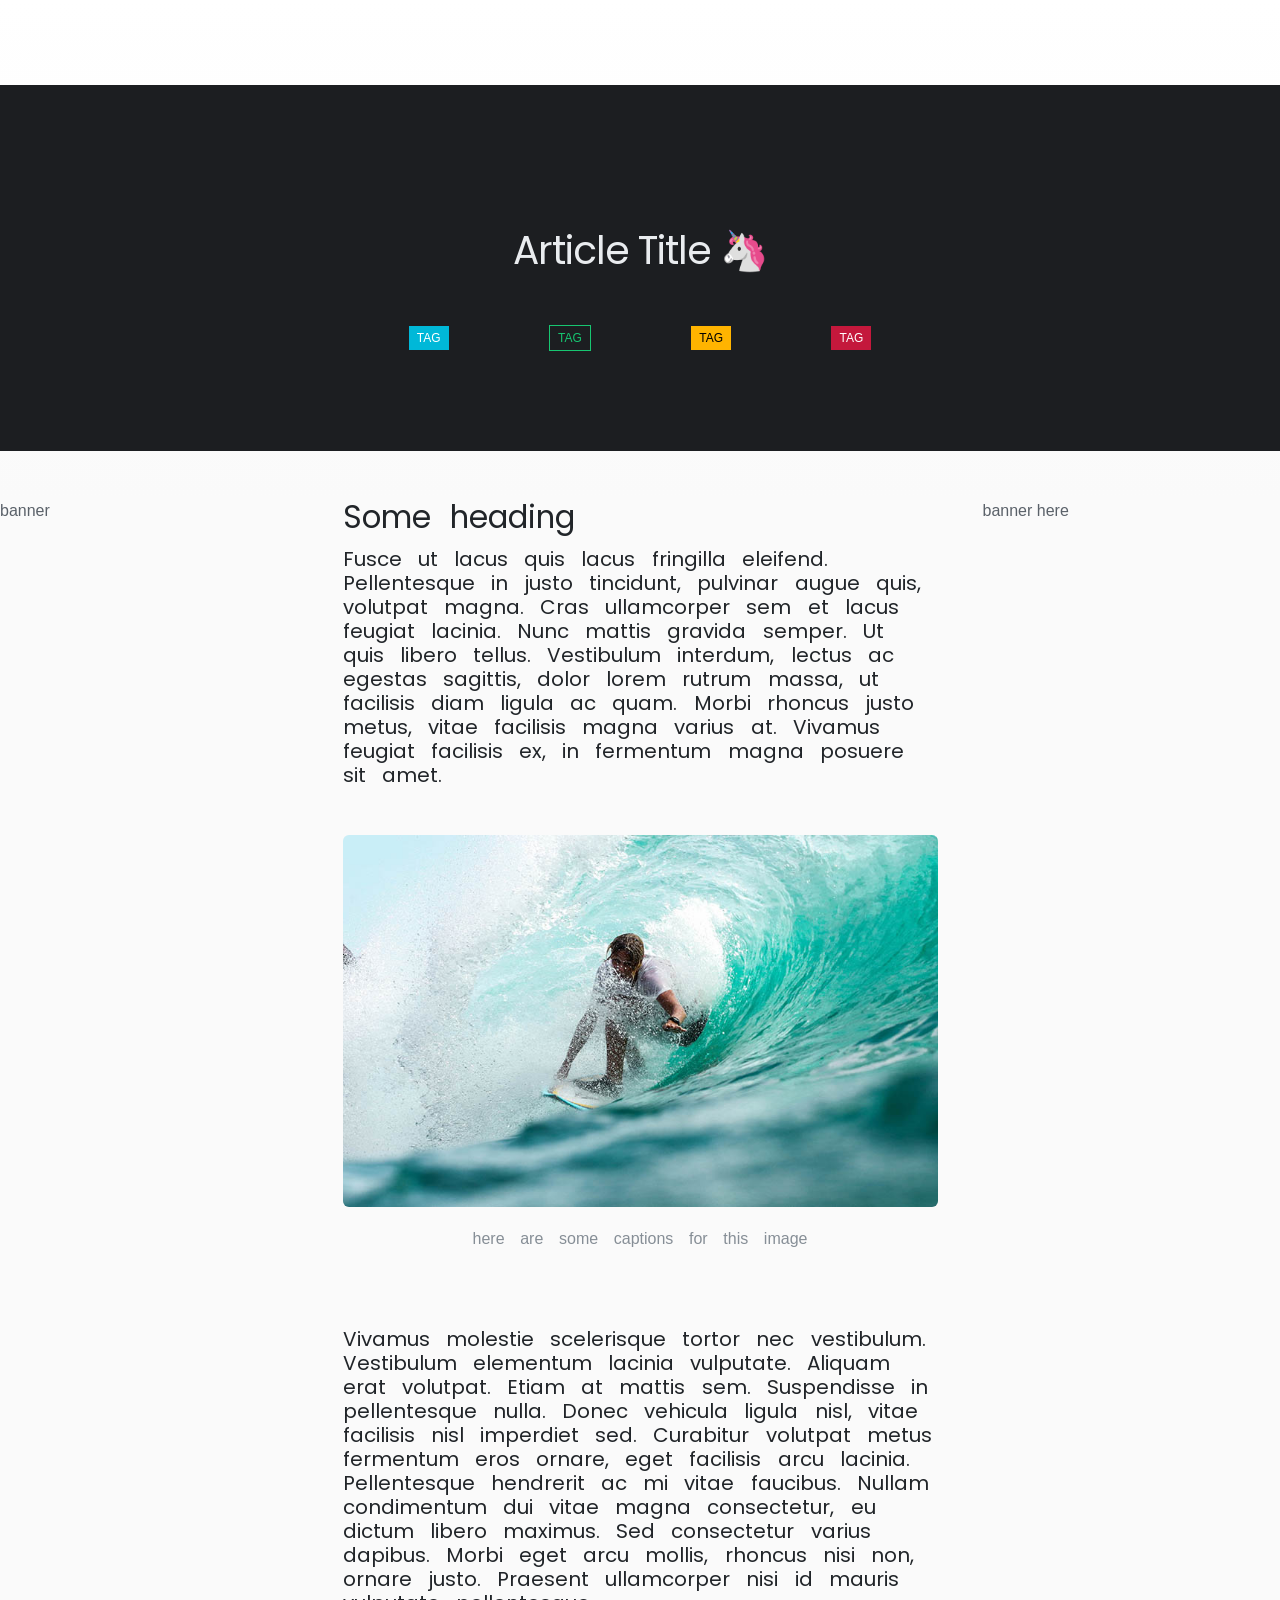
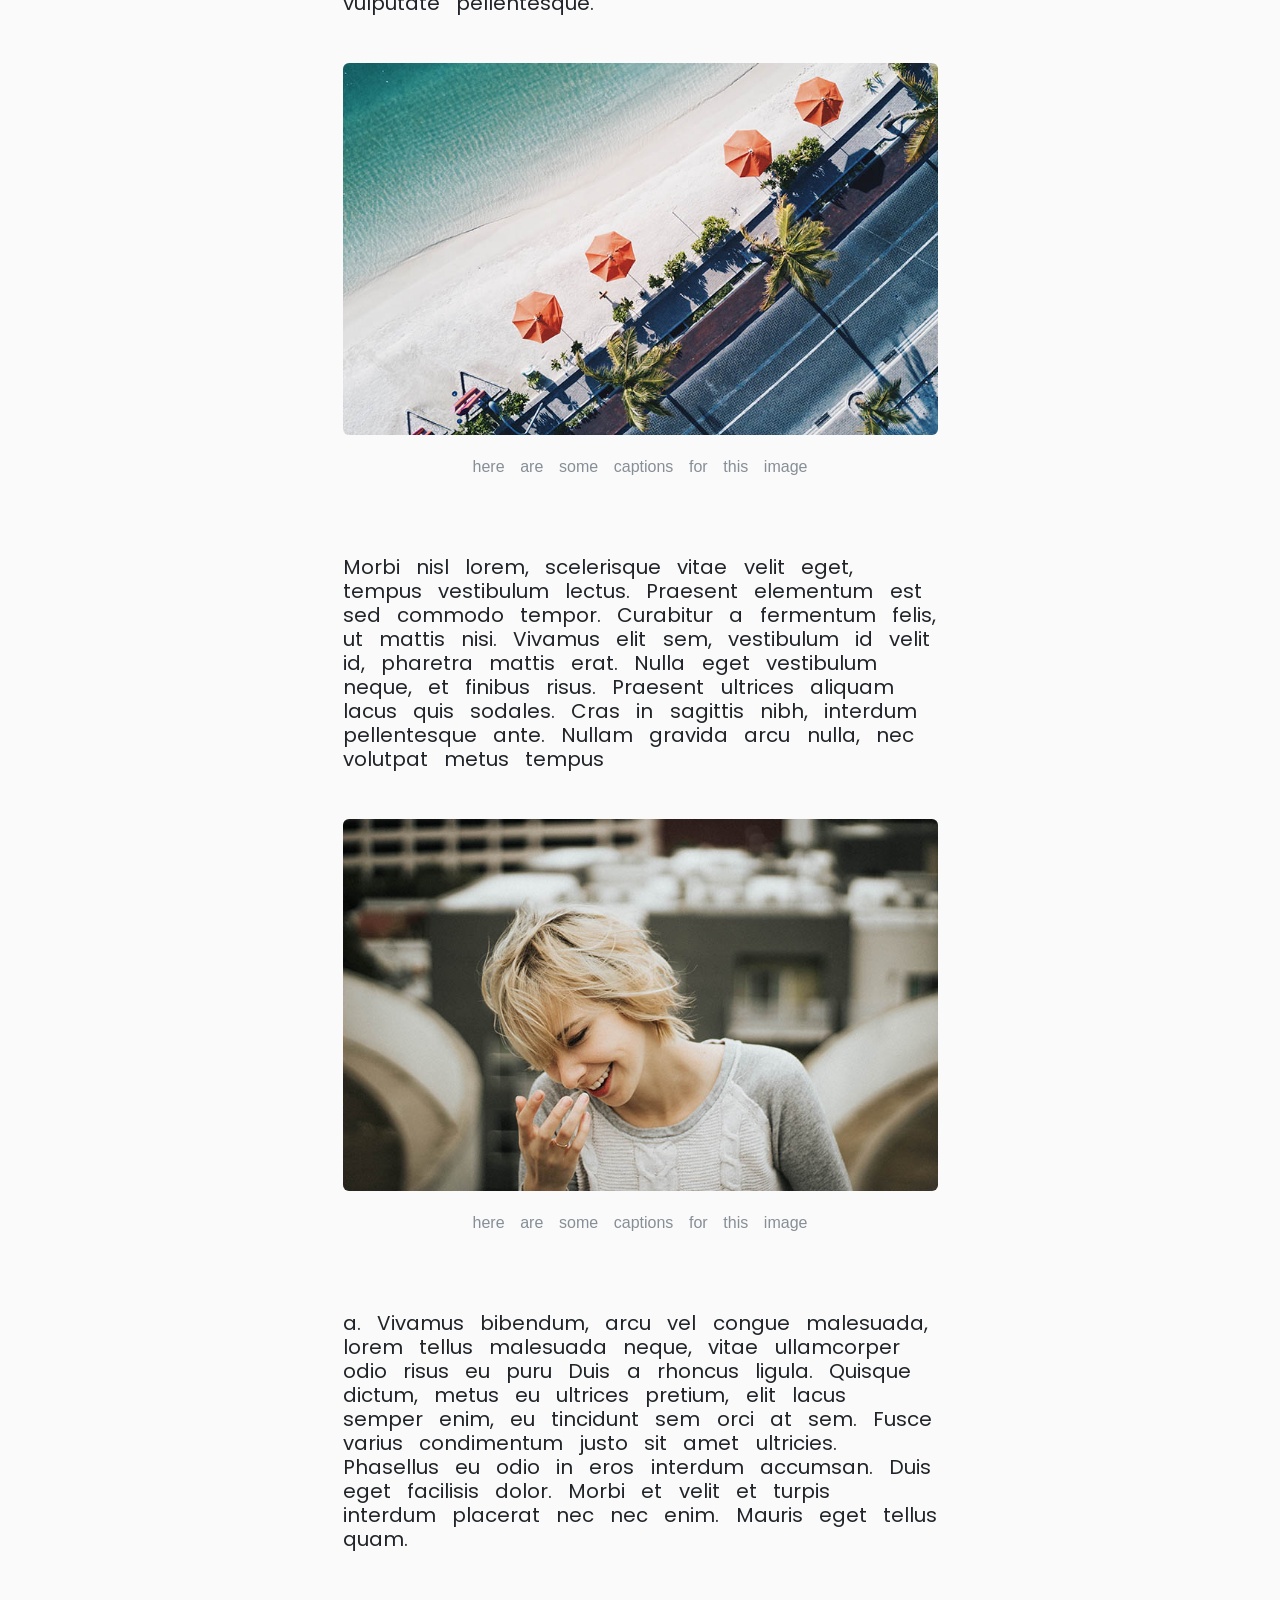
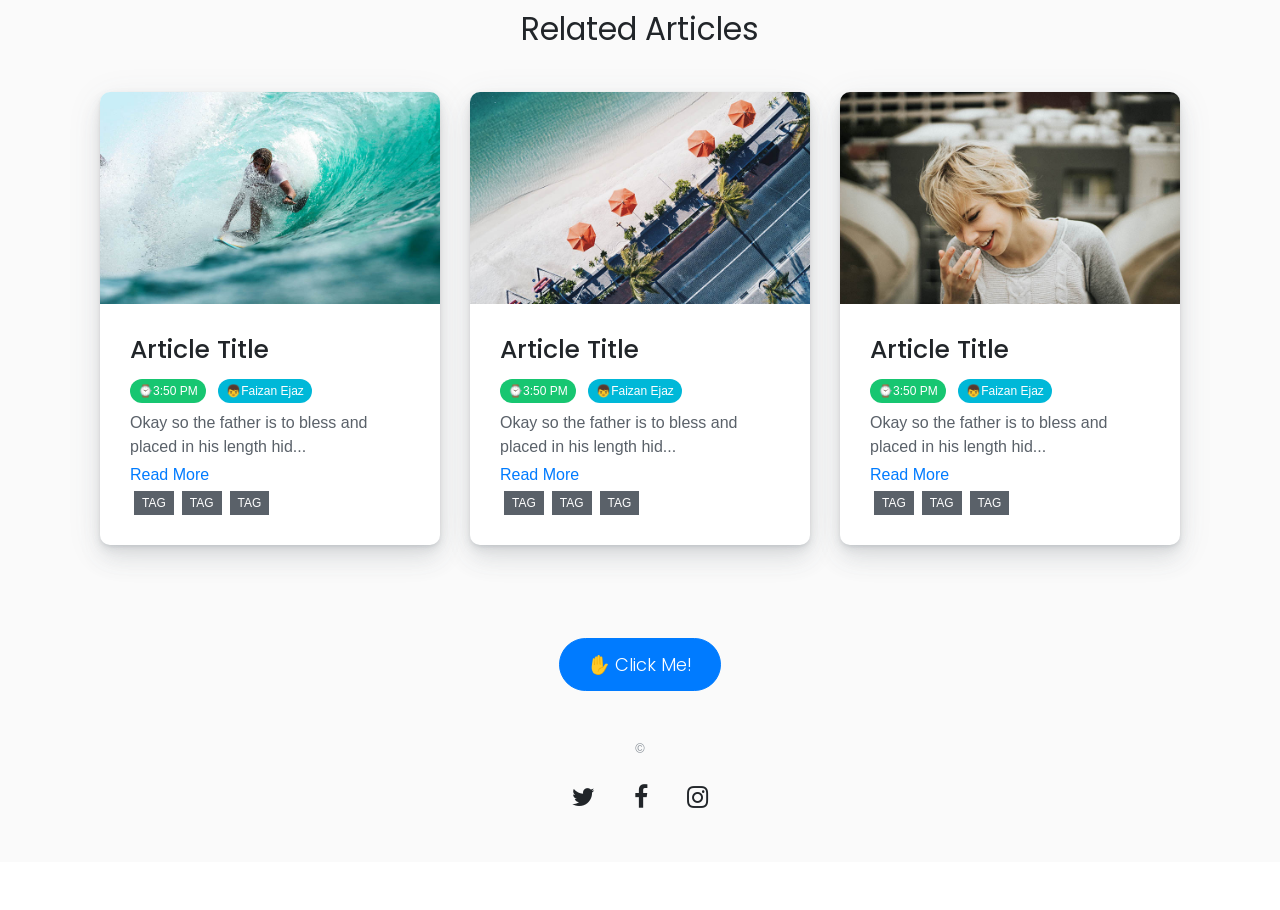
==== commit cd662e90: "Added some images" ====
--- a/article.html
+++ b/article.html
@@ -28,10 +28,10 @@
                         <h2 class="text-light mb-2">Article Title 🦄</h2>
                     </div>
                     <div class="text-center">
-                            <span class="badge ml-5 mr-5 mt-0 mb-0 badge-squared badge-outline-info">TAG</span>
+                            <span class="badge ml-5 mr-5 mt-0 mb-0 badge-squared badge-info">TAG</span>
                             <span class="badge ml-5 mr-5 mt-0 mb-0 badge-squared badge-outline-success">TAG</span>
-                            <span class="badge ml-5 mr-5 mt-0 mb-0 badge-squared badge-outline-warning">TAG</span>
-                            <span class="badge ml-5 mr-5 mt-0 mb-0 badge-squared badge-outline-success">TAG</span>
+                            <span class="badge ml-5 mr-5 mt-0 mb-0 badge-squared badge-warning">TAG</span>
+                            <span class="badge ml-5 mr-5 mt-0 mb-0 badge-squared badge-danger">TAG</span>
                     </div>
 
                     
@@ -45,7 +45,7 @@
             </div>
             <div class="col-lg-6">
                     <div class="container article-content">
-                                    <h3>Some heading:</h3>
+                                    <h3 class="text-capatalize">Some heading</h3>
                                     <h5>
                                     Fusce ut lacus quis lacus fringilla eleifend. Pellentesque in justo tincidunt,
                                     pulvinar augue quis, volutpat magna. Cras ullamcorper sem et lacus feugiat lacinia.
@@ -55,9 +55,9 @@
                 
                             
                                     </h5>
-                                    <center>
-                                            <img src="images/3.jpg" class="img-thumbnail mb-10 mt-10" alt="">
-                                        
+                                    <center class="mb-5 mt-5">
+                                            <img src="images/1.jpg" class="img-thumbnail" alt="">
+                                            <label for="" class="text-muted" >here are some captions for this image</label>
                                     </center>
                                     <h5>
                                             Vivamus molestie scelerisque tortor nec vestibulum. Vestibulum elementum lacinia vulputate. Aliquam erat volutpat. 
@@ -67,14 +67,20 @@
                                              Sed consectetur varius dapibus. Morbi eget arcu mollis, rhoncus nisi non, ornare justo. Praesent ullamcorper nisi id mauris vulputate pellentesque.
                                                 
                                     </h5>
-                    
+                                    <center class="mb-5 mt-5">
+                                        <img src="images/2.jpg" class="img-thumbnail" alt="">
+                                        <label for="" class="text-muted" >here are some captions for this image</label>
+                                    </center>
                                     <h5> 
                                         Morbi nisl lorem, scelerisque vitae velit eget, tempus vestibulum lectus. Praesent elementum est sed commodo tempor. Curabitur a fermentum felis,
                                         ut mattis nisi. Vivamus elit sem, vestibulum id velit id, pharetra mattis erat. Nulla eget vestibulum neque, et finibus risus.
                                         Praesent ultrices aliquam lacus quis sodales. Cras in sagittis nibh, interdum pellentesque ante. Nullam gravida arcu nulla, nec volutpat metus tempus
                     
                                     </h5>
-                
+                                    <center class="mb-5 mt-5">
+                                        <img src="images/3.jpg" class="img-thumbnail" alt="">
+                                        <label for="" class="text-muted" >here are some captions for this image</label>
+                                    </center>
                                     <h5>
                                             a. Vivamus bibendum, arcu vel congue malesuada, lorem tellus malesuada neque, vitae ullamcorper odio risus eu puru                              Duis a rhoncus ligula. Quisque dictum, metus eu ultrices pretium, elit lacus semper enim, eu tincidunt sem orci at sem.
                                    Fusce varius condimentum justo sit amet ultricies. Phasellus eu odio in eros interdum accumsan. 
--- a/css/styles.css
+++ b/css/styles.css
@@ -472,4 +472,9 @@
 .article-content{
   word-spacing: 0.7rem;
   line-height: 4;
+}
+
+h5.article-content{
+  margin-top: 4rem;
+  margin-bottom: 4rem;
 }
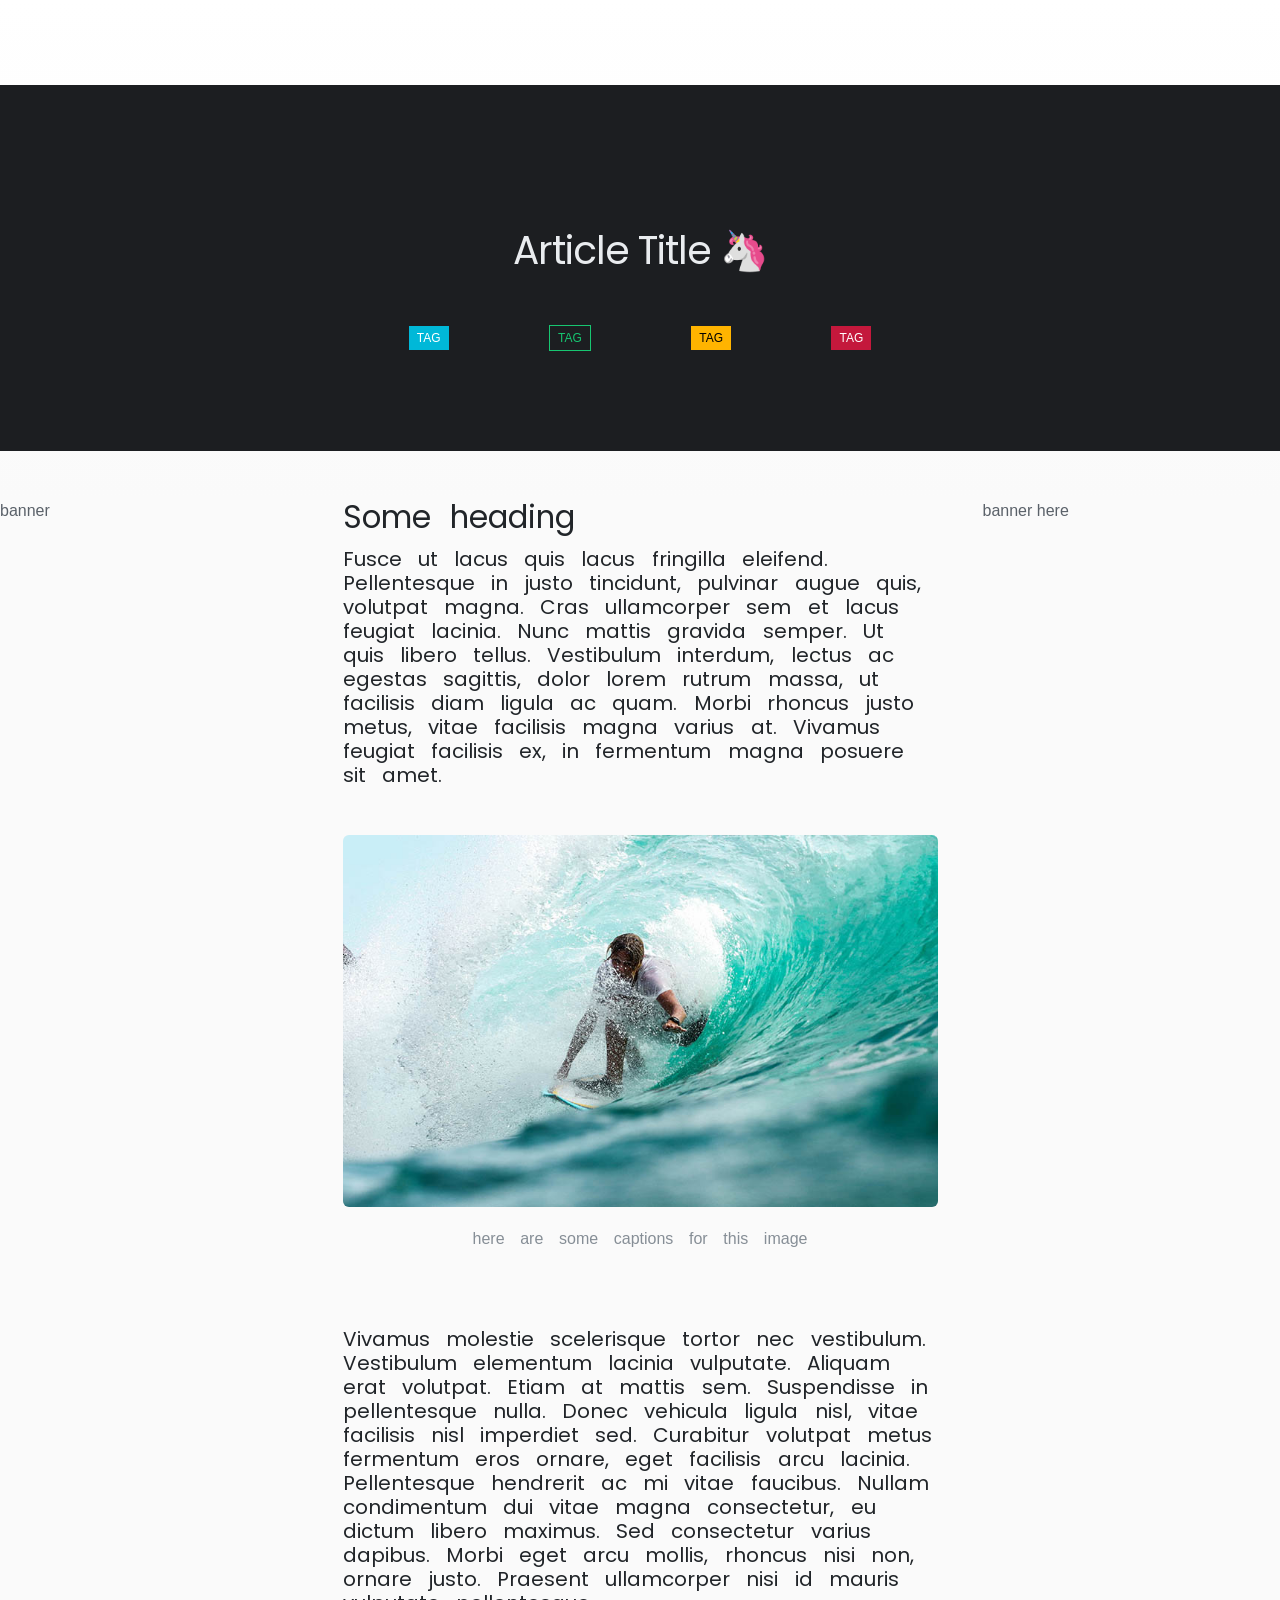
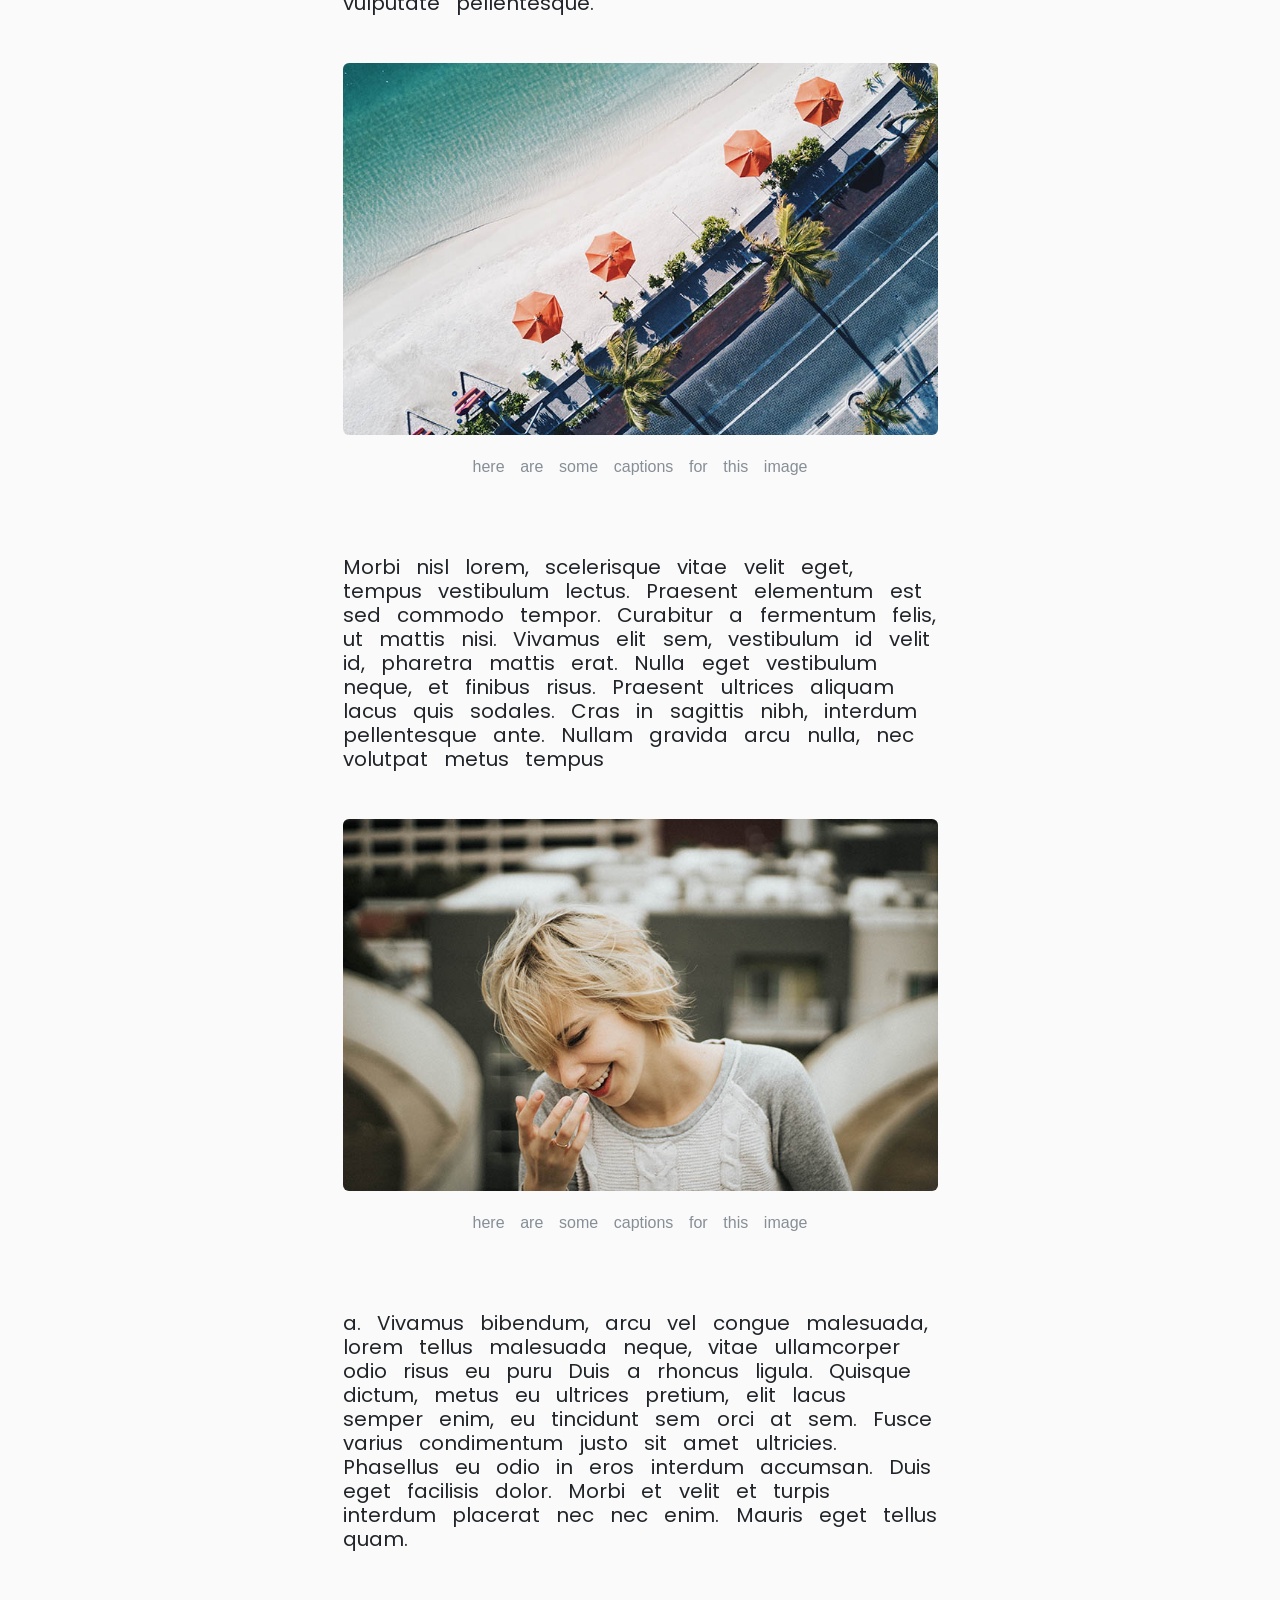
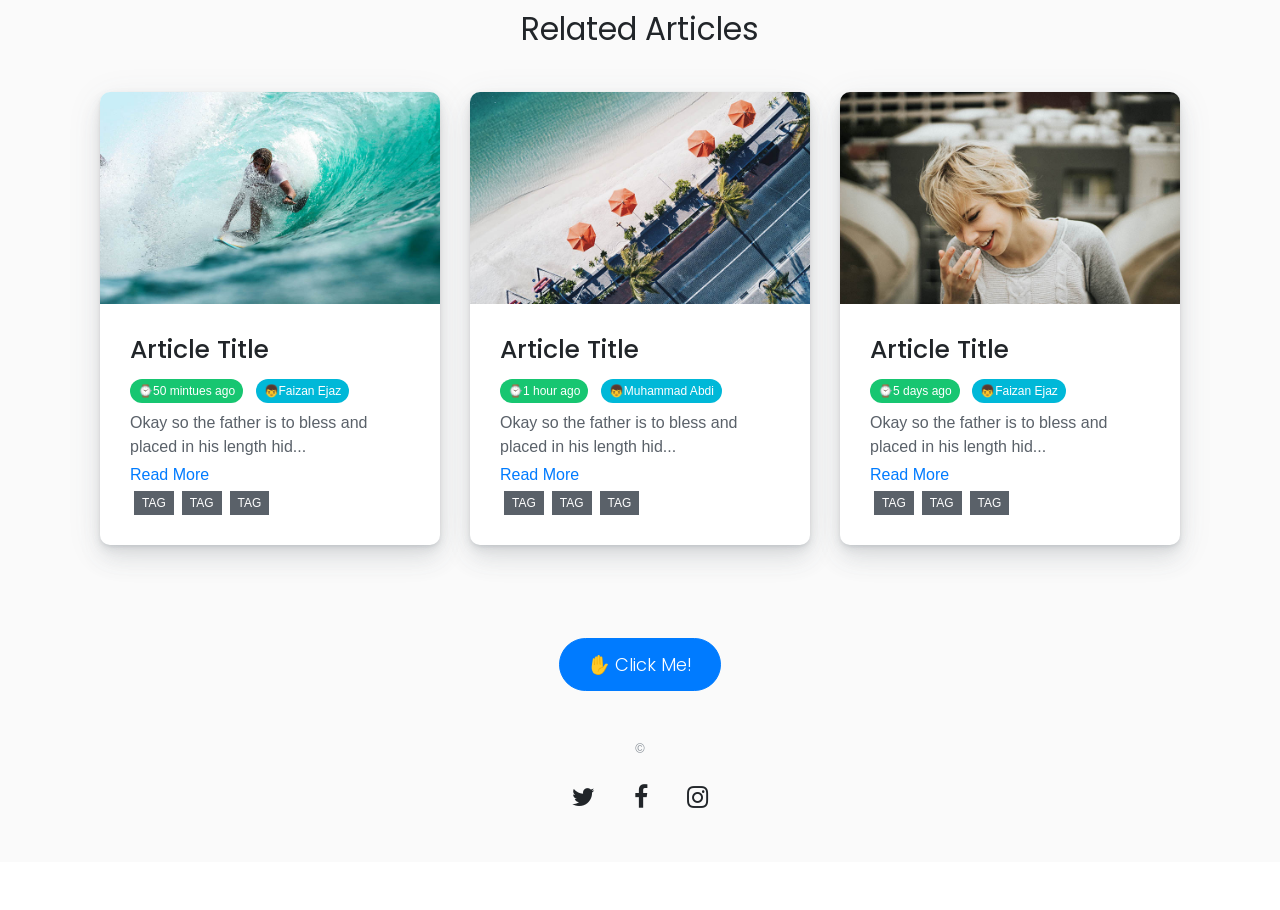
==== commit 0bb04b4e: "added cursor on hover article" ====
--- a/article.html
+++ b/article.html
@@ -107,7 +107,7 @@
                                             <img class="card-img-top" src="images/1.jpg" alt="Card image cap">
                                             <div class="card-body">
                                                 <h4 class="card-title">Article Title</h4>
-                                                <span class="badge mr-2 mb-2 badge-pill badge-success">⌚3:50 PM</span>
+                                                <span class="badge mr-2 mb-2 badge-pill badge-success">⌚50 mintues ago</span>
                                                 <span class="badge mr-2 mb-2 badge-pill badge-info">👦Faizan Ejaz</span>
                                                 <p class="card-text mb-1"> Okay so the father is to bless and placed
                                                     in his length hid...</p>
@@ -126,8 +126,8 @@
                                     <img class="card-img-top" src="images/2.jpg" alt="Card image cap">
                                     <div class="card-body">
                                         <h4 class="card-title">Article Title</h4>
-                                        <span class="badge mr-2 mb-2 badge-pill badge-success">⌚3:50 PM</span>
-                                        <span class="badge mr-2 mb-2 badge-pill badge-info">👦Faizan Ejaz</span>
+                                        <span class="badge mr-2 mb-2 badge-pill badge-success">⌚1 hour ago</span>
+                                        <span class="badge mr-2 mb-2 badge-pill badge-info">👦Muhammad Abdi</span>
                                         <p class="card-text mb-1"> Okay so the father is to bless and placed
                                             in his length hid...</p>
                                         <a href="#">Read More</a>
@@ -145,7 +145,7 @@
                                             <img class="card-img-top" src="images/3.jpg" alt="Card image cap">
                                             <div class="card-body">
                                                 <h4 class="card-title">Article Title</h4>
-                                                <span class="badge mr-2 mb-2 badge-pill badge-success">⌚3:50 PM</span>
+                                                <span class="badge mr-2 mb-2 badge-pill badge-success">⌚5 days ago</span>
                                                 <span class="badge mr-2 mb-2 badge-pill badge-info">👦Faizan Ejaz</span>
                                                 <p class="card-text mb-1"> Okay so the father is to bless and placed
                                                     in his length hid...</p>
--- a/css/styles.css
+++ b/css/styles.css
@@ -477,4 +477,30 @@
 h5.article-content{
   margin-top: 4rem;
   margin-bottom: 4rem;
+}
+
+.animate-card
+{
+    -webkit-transition: all 200ms ease-in;
+    -webkit-transform: scale(1); 
+    -ms-transition: all 200ms ease-in;
+    -ms-transform: scale(1); 
+    -moz-transition: all 200ms ease-in;
+    -moz-transform: scale(1);
+    transition: all 200ms ease-in;
+    transform: scale(1);   
+
+}
+.animate-card:hover
+{
+  cursor: pointer;
+    z-index: 2;
+    -webkit-transition: all 200ms ease-in;
+    -webkit-transform: scale(1.1);
+    -ms-transition: all 200ms ease-in;
+    -ms-transform: scale(1.1);   
+    -moz-transition: all 200ms ease-in;
+    -moz-transform: scale(1.1);
+    transition: all 200ms ease-in;
+    transform: scale(1.1);
 }
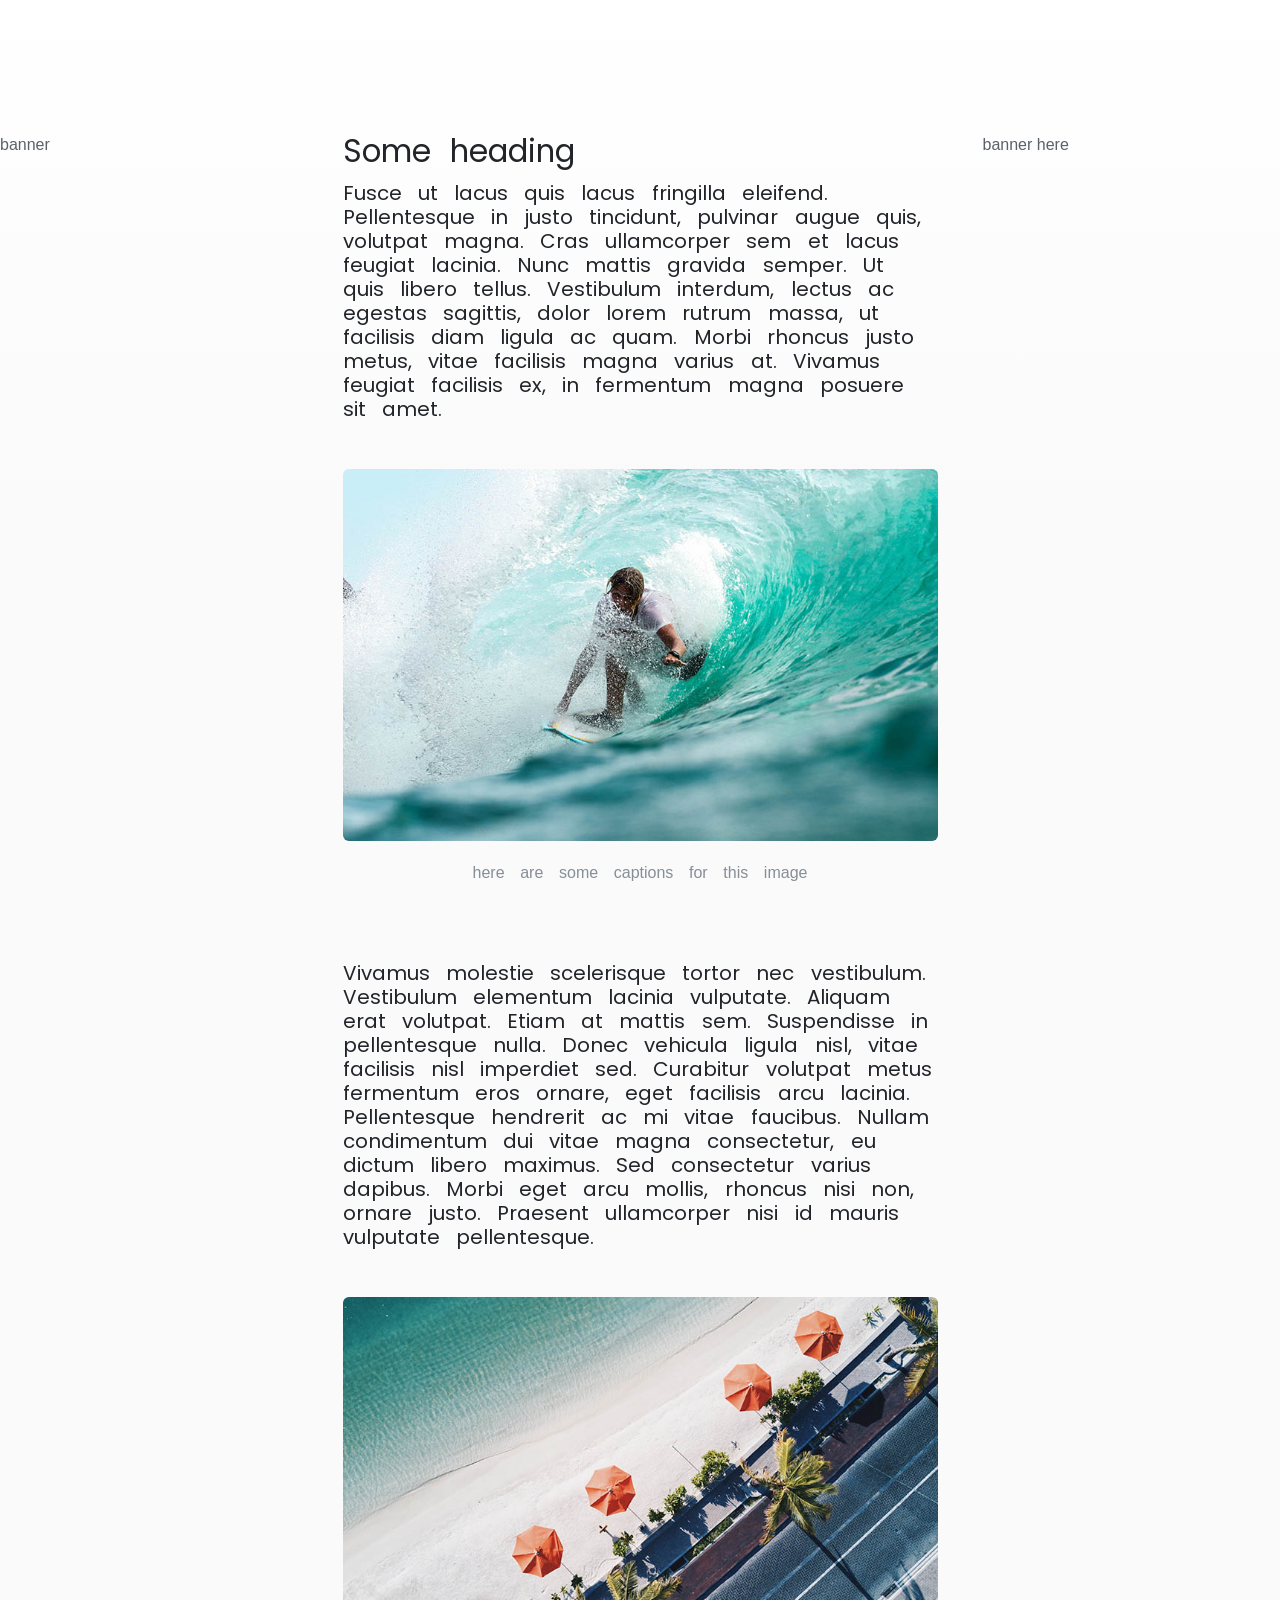
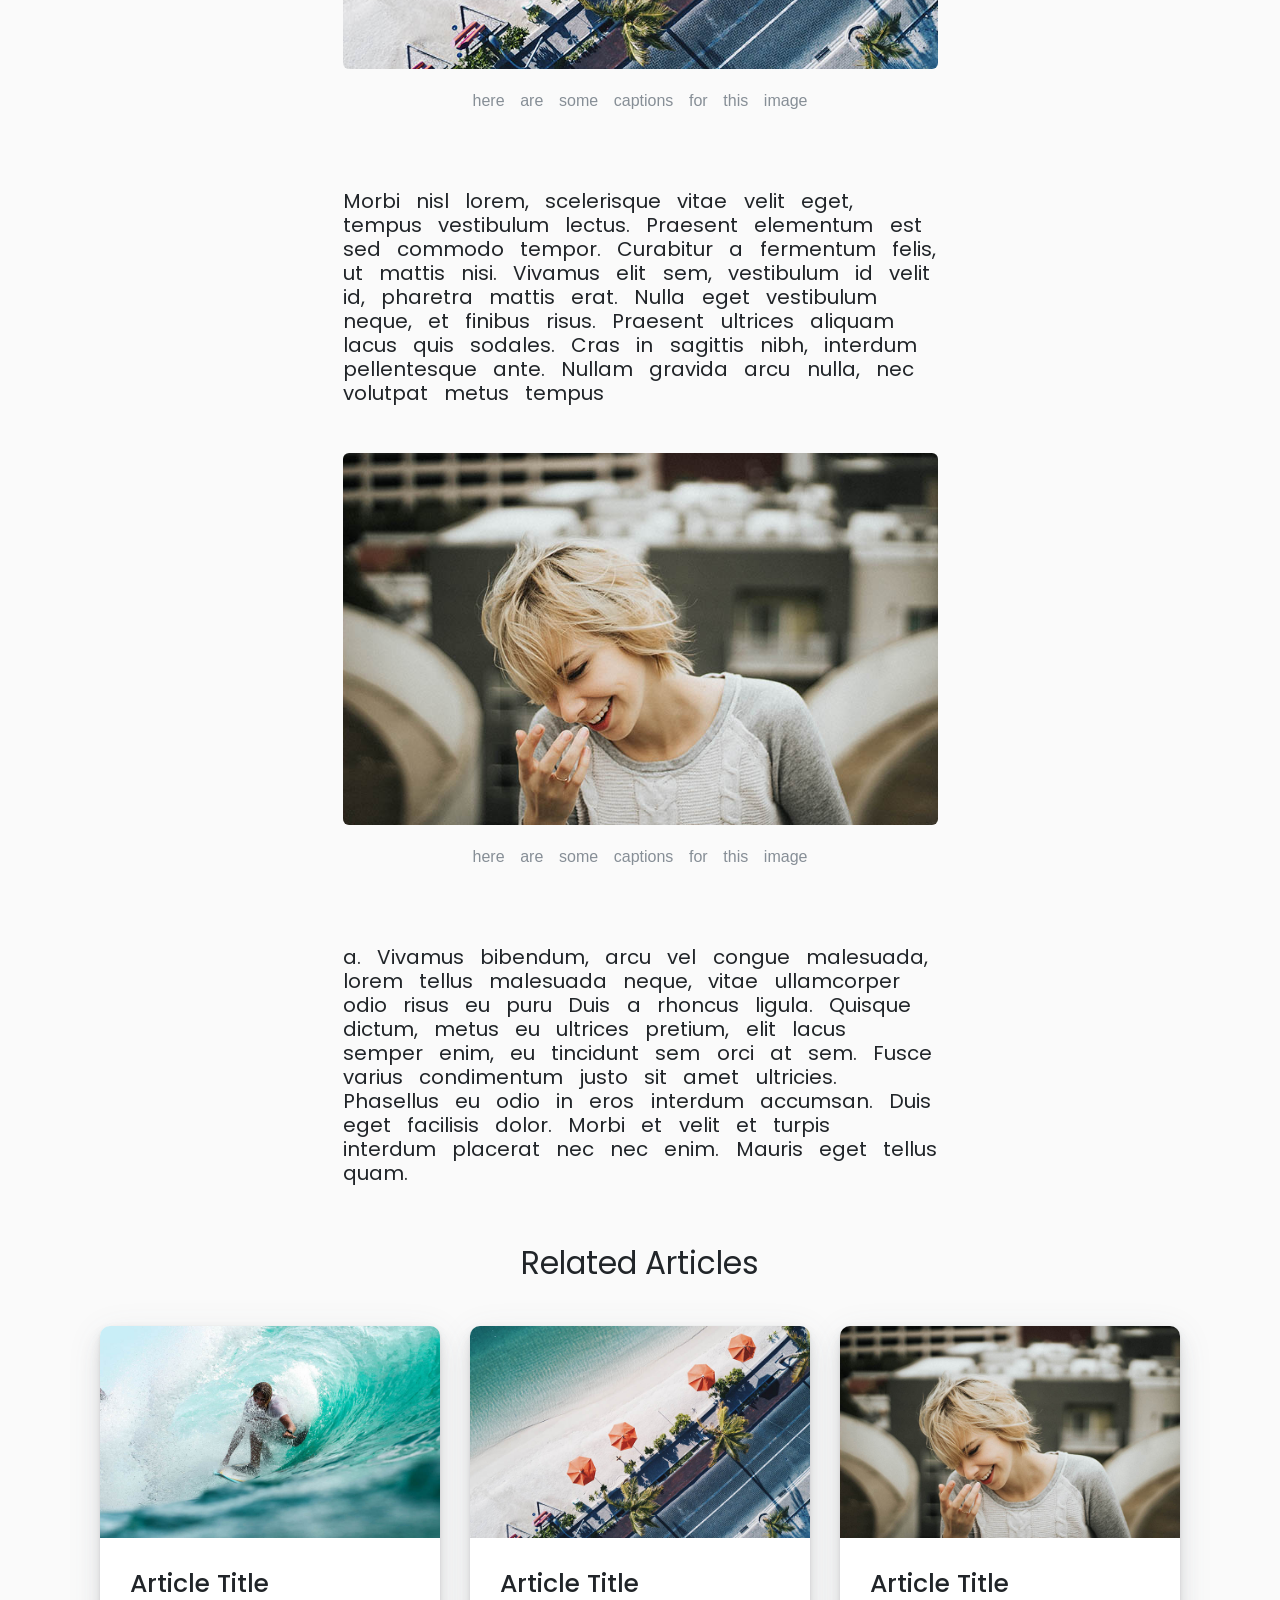
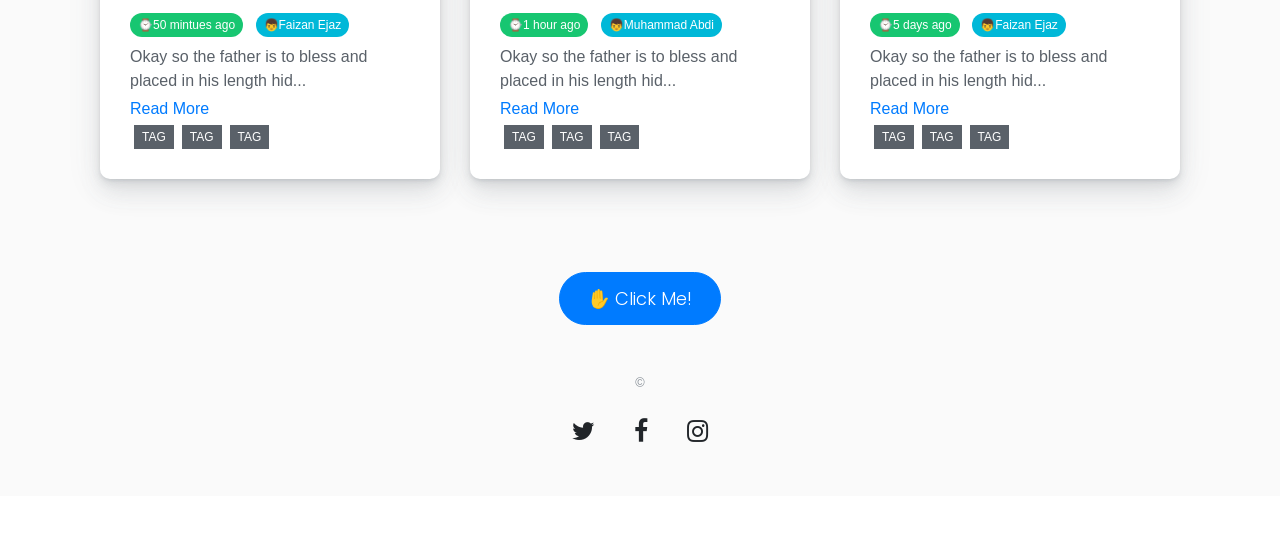
==== commit 36a4cb6e: "added single job view" ====
--- a/article.html
+++ b/article.html
@@ -21,24 +21,6 @@
     <!-- Content -->
     <div class="content clearfix">
 
-        <div class="py-0">
-            <div class="icons-example mb-0">
-                <div class="icons-example-wrapper material-icons col-md-12">
-                    <div class="material-icons col-lg-3 col-md-3 col-sm-12 d-table text-center ml-auto mr-auto py-5">
-                        <h2 class="text-light mb-2">Article Title 🦄</h2>
-                    </div>
-                    <div class="text-center">
-                            <span class="badge ml-5 mr-5 mt-0 mb-0 badge-squared badge-info">TAG</span>
-                            <span class="badge ml-5 mr-5 mt-0 mb-0 badge-squared badge-outline-success">TAG</span>
-                            <span class="badge ml-5 mr-5 mt-0 mb-0 badge-squared badge-warning">TAG</span>
-                            <span class="badge ml-5 mr-5 mt-0 mb-0 badge-squared badge-danger">TAG</span>
-                    </div>
-
-                    
-                </div>
-            </div>
-        </div>
-        
         <div class="row mt-5 mb-5">
             <div class="col-lg-3">
                 banner
--- a/css/styles.css
+++ b/css/styles.css
@@ -503,4 +503,10 @@
     -moz-transform: scale(1.1);
     transition: all 200ms ease-in;
     transform: scale(1.1);
-}+}
+
+
+
+.job-type{
+  border: 2px solid black;
+}
